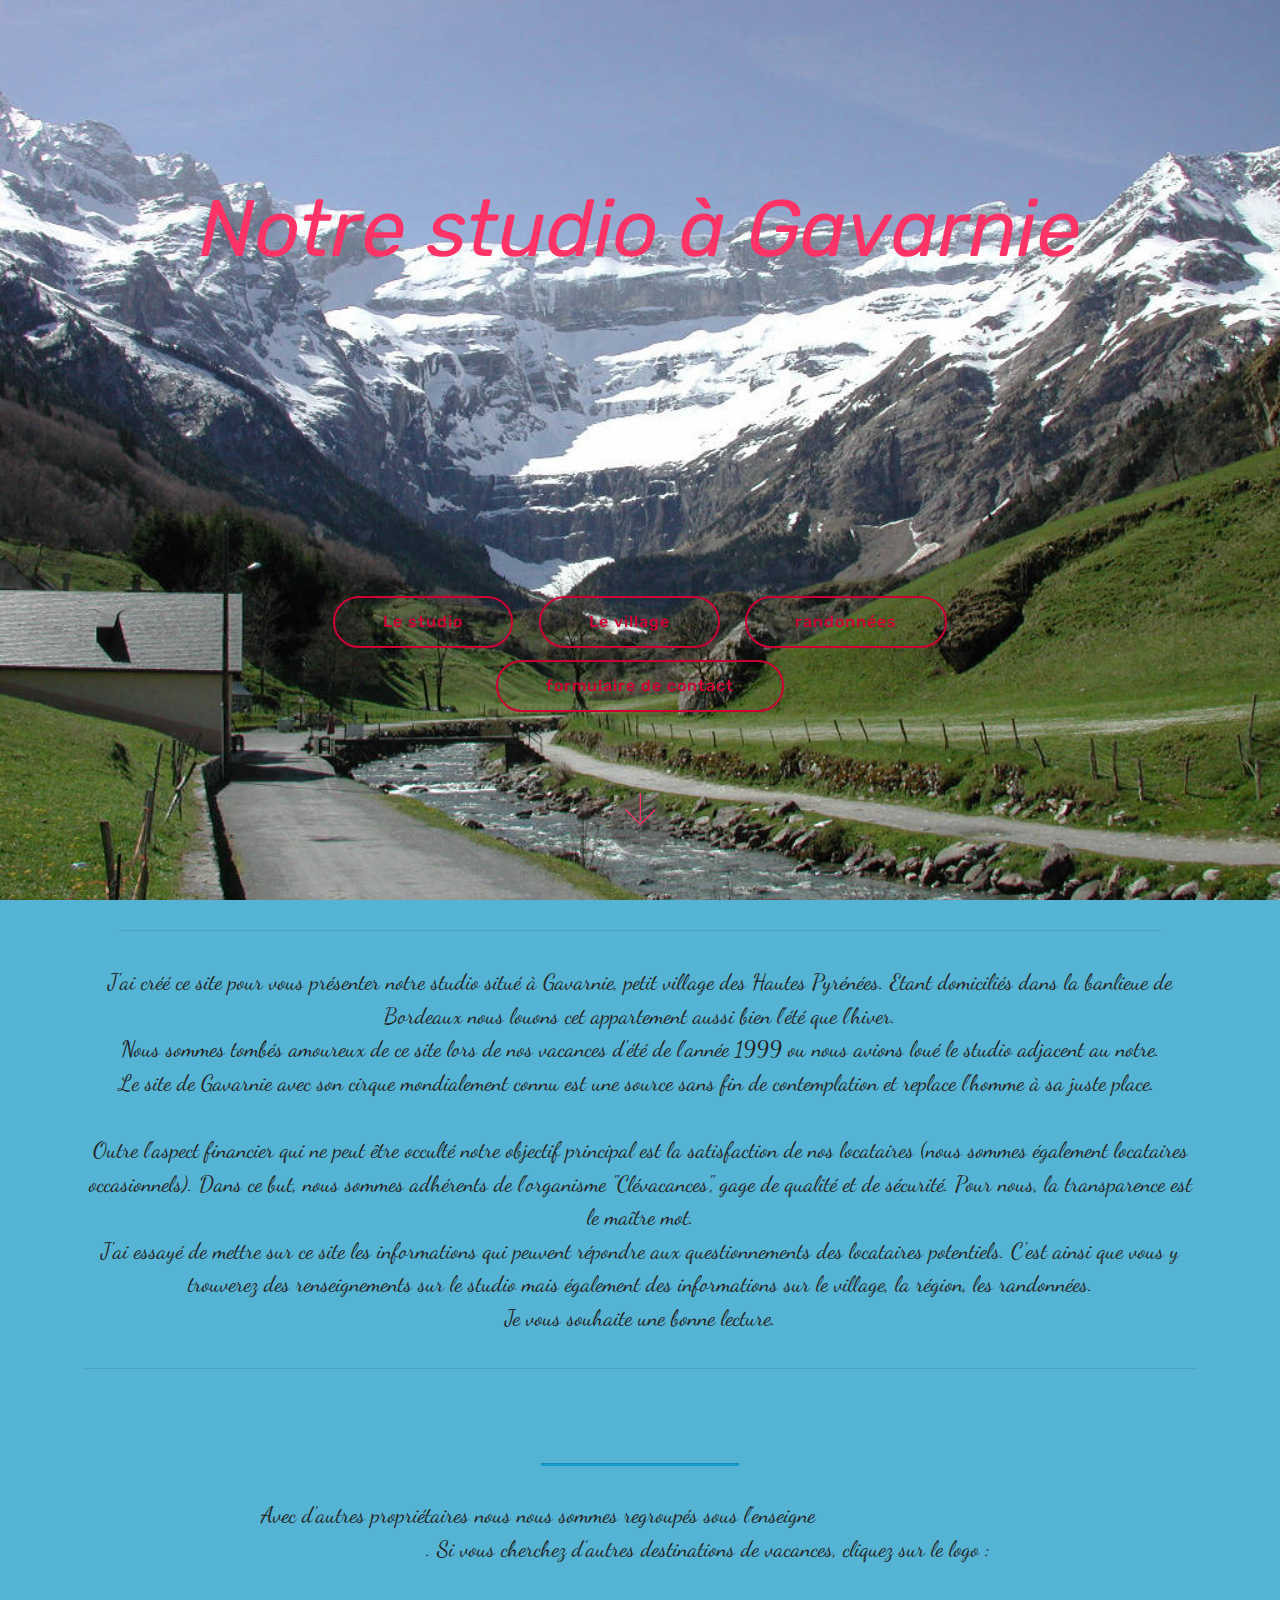
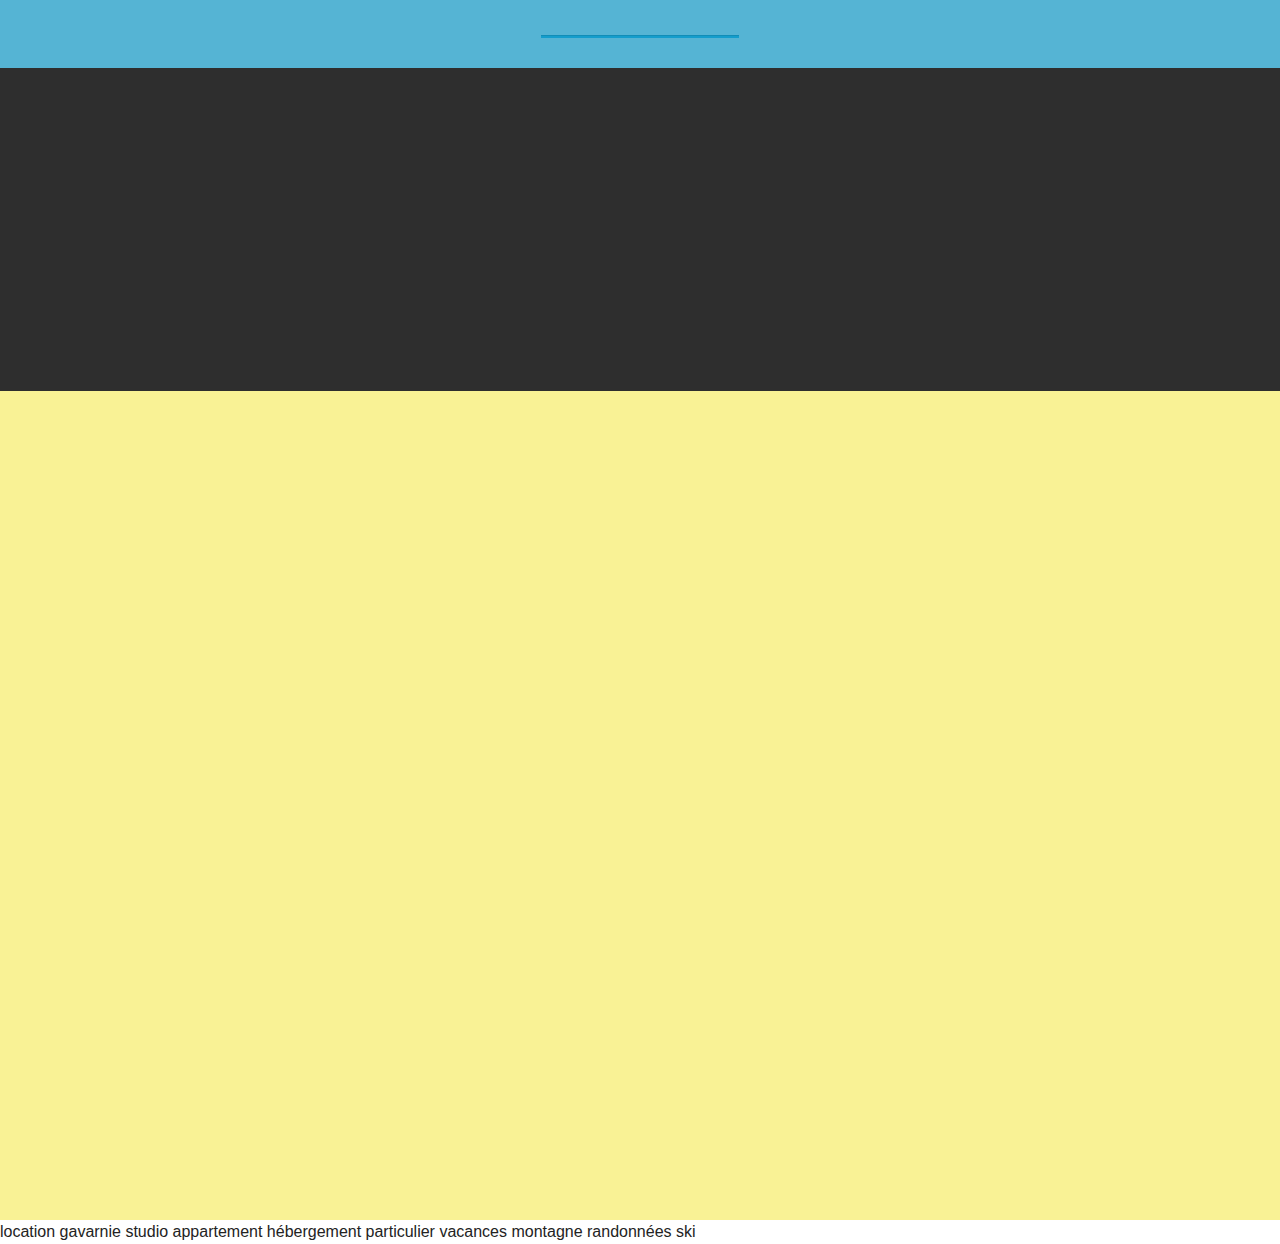
==== index.html @ d0e0c3ac "create github pages" ====
<!DOCTYPE html>
<html >
<head>
  <!-- Site made with Mobirise Website Builder v4.7.2, https://mobirise.com -->
  <meta charset="UTF-8">
  <meta http-equiv="X-UA-Compatible" content="IE=edge">
  <meta name="generator" content="Mobirise v4.7.2, mobirise.com">
  <meta name="viewport" content="width=device-width, initial-scale=1, minimum-scale=1">
  <link rel="shortcut icon" href="assets/images/logo4.png" type="image/x-icon">
  <meta name="description" content="studio en location à Gavarnie Hautes-Pyrénées, fonctionnel, pratique agréé Clévacances
Hébergement en direct avec le propriètaire; Superbe site patrimoine mondial UNESCO, randonnées, ski, vacances">
  <title>acceuil</title>
  <link rel="stylesheet" href="assets/web/assets/mobirise-icons/mobirise-icons.css">
  <link rel="stylesheet" href="assets/tether/tether.min.css">
  <link rel="stylesheet" href="assets/soundcloud-plugin/style.css">
  <link rel="stylesheet" href="assets/bootstrap/css/bootstrap.min.css">
  <link rel="stylesheet" href="assets/bootstrap/css/bootstrap-grid.min.css">
  <link rel="stylesheet" href="assets/bootstrap/css/bootstrap-reboot.min.css">
  <link rel="stylesheet" href="assets/socicon/css/styles.css">
  <link rel="stylesheet" href="assets/animatecss/animate.min.css">
  <link rel="stylesheet" href="assets/theme/css/style.css">
  <link rel="stylesheet" href="assets/mobirise/css/mbr-additional.css" type="text/css">
  
  
  
</head>
<body>

<!-- Google Analytics -->
<!-- Global site tag (gtag.js) - Google Analytics -->
<script async src="https://www.googletagmanager.com/gtag/js?id=UA-39792018-1"></script>
<script>
  window.dataLayer = window.dataLayer || [];
  function gtag(){dataLayer.push(arguments);}
  gtag('js', new Date());

  gtag('config', 'UA-39792018-1');
</script>

<!-- /Google Analytics -->


  <section class="cid-qNO7ZAfUp6 mbr-fullscreen mbr-parallax-background" id="header2-3l">

    

    

    <div class="container align-center">
        <div class="row justify-content-md-center">
            <div class="mbr-white col-md-10">
                <h1 class="mbr-section-title mbr-bold pb-3 mbr-fonts-style display-1"><span style="font-weight: normal;"><em>
                    Notre studio à Gavarnie</em></span><br><br><br><span style="font-weight: normal;"><em><br></em></span></h1>
               
                <div class="mbr-section-btn"><a class="btn btn-md btn-secondary-outline display-4" href="le studio.html" target="_blank">Le studio</a>
                    <a class="btn btn-md btn-secondary-outline display-4" href="le village.html" target="_blank">Le village</a> <a class="btn btn-md btn-secondary-outline display-4" href="rando.html" target="_blank">randonnées</a> <a class="btn btn-md btn-secondary-outline display-4" href="formulaire de contact.html" target="_blank">formulaire de contact</a></div>
            </div>
        </div>
    </div>
    <div class="mbr-arrow hidden-sm-down" aria-hidden="true">
        <a href="#next">
            <i class="mbri-down mbr-iconfont"></i>
        </a>
    </div>
</section>

<section class="engine"><a href="https://mobirise.me/l">free web templates</a></section><section class="mbr-section article content9 cid-qMSh7RDR7p" id="content9-i">
    
     

    <div class="container">
        <div class="inner-container" style="width: 100%;">
            <hr class="line" style="width: 94%;">
            <div class="section-text align-center mbr-fonts-style display-7">J'ai créé ce site pour vous présenter notre studio situé à Gavarnie, petit village des Hautes Pyrénées. Etant domiciliés dans la banlieue de Bordeaux nous louons cet appartement aussi bien l'été que l'hiver.
<div>Nous sommes tombés amoureux de ce site lors de nos vacances d'été de l'année 1999 ou nous avions loué le studio adjacent au notre.
</div><div>Le site de Gavarnie avec son cirque mondialement connu est une source sans fin de contemplation et replace l'homme à sa juste place.&nbsp;</div><br><div>Outre l'aspect financier qui ne peut être occulté notre objectif principal est la satisfaction de nos locataires (nous sommes également locataires occasionnels). Dans ce but, nous sommes adhérents de l'organisme "Clévacances", gage de qualité et de sécurité. Pour nous, la transparence est le maître mot. 
</div><div>
</div><div>J'ai essayé de mettre sur ce site les informations qui peuvent répondre aux questionnements des locataires potentiels. C'est ainsi que vous y trouverez des renseignements sur le studio mais également des informations sur le village, la région, les randonnées. 
</div><div>
</div><div>Je vous souhaite une bonne lecture.</div><br><div>
            


            <hr class="line">
        </div>
        </div>
</div></div></section>

<section class="mbr-section article content9 cid-qO346X6jQy" id="content9-44">
    
     

    <div class="container">
        <div class="inner-container" style="width: 71%;">
            <hr class="line" style="width: 25%;">
            <div class="section-text align-center mbr-fonts-style display-7">
                   Avec d’autres propriétaires nous nous sommes regroupés sous l’enseigne <a href="https://locations-vacances-particuliers.com">LVP Locations Vacances Entre Particuliers</a>. Si vous cherchez d’autres destinations de vacances, cliquez sur le logo : <a href="https://locations-vacances-particuliers.com"><img class="aligncenter wp-image-2249" src="https://locations-vacances-particuliers.com/wp-content/uploads/2016/08/logo-LVP.png" alt="logo-LVP" width="200" height="100"></a><a href="https://locations-vacances-particuliers.com/"></a>


                </div>
            <hr class="line" style="width: 25%;">
        </div>
        </div>
</section>

<section class="cid-qNR8wtckNr" id="footer1-3p">

    

    

    <div class="container">
        <div class="media-container-row content text-white">
            <div class="col-12 col-md-3">
                <div class="media-wrap">
                    
                        <img src="assets/images/logo-gavarnie-gedre-135x102.png" alt="" title="">
                    
                </div>
            </div>
            <div class="col-12 col-md-3 mbr-fonts-style display-7">
                <h5 class="pb-3"></h5>
                <p class="mbr-text"><br><br></p>
            </div>
            <div class="col-12 col-md-3 mbr-fonts-style display-7">
                <h5 class="pb-3">
                    Contacts
                </h5>
                <p class="mbr-text">
                    Email: guy.gimenez@sfr.fr &nbsp; &nbsp; &nbsp; Téléphone: <br>+33 6 86 57 93 01 &nbsp; &nbsp; &nbsp; &nbsp; &nbsp; &nbsp; &nbsp; &nbsp; &nbsp;<br></p>
            </div>
            <div class="col-12 col-md-3 mbr-fonts-style display-7">
                <h5 class="pb-3">
                    Liens</h5>
                <p class="mbr-text"><a href="mentions légales.html" target="_blank" class="text-secondary">Mentions légales</a><br><a href="https://www.clevacances.com/fr/locationvacances/midipyrenees/hautespyrenees/gavarnie-26995/studio_alcove_residence_le_mousqueton_a_gavarnie/18421" target="_blank" class="text-secondary">Annonce Clévacances</a><br><br></p>
            </div>
        </div>
        
    </div>
</section>

<section class="mbr-section form1 cid-qNvl79Hx5e" id="form1-2y">

    

    
    <div class="container">
        <div class="row justify-content-center">
            <div class="title col-12 col-lg-8">
                <h2 class="mbr-section-title align-center pb-3 mbr-fonts-style display-2">
                    Formulaire de contact</h2>
                
            </div>
        </div>
    </div>
    <div class="container">
        <div class="row justify-content-center">
            <div class="media-container-column col-lg-8" data-form-type="formoid">
                    <div data-form-alert="" hidden="">votre message est envoyé</div>
            
                    <form class="mbr-form" action="https://mobirise.com/" method="post" data-form-title="Mobirise Form"><input type="hidden" name="email" data-form-email="true" value="RlRYFaFA19nQxxpdo5IV0uyoLBHpsCDfABOycoLJC897Q/EOJ0E71ED0648SHewxFD7uAi3tdwcuzHN4kBgb5arGR3E2fTdB+pZ3EnX0FMDLCLDddWsWdUdGkq4PsdH0" data-form-field="Email">
                        <div class="row row-sm-offset">
                            <div class="col-md-4 multi-horizontal" data-for="name">
                                <div class="form-group">
                                    <label class="form-control-label mbr-fonts-style display-7" for="name-form1-2y">Vos nom et prénom</label>
                                    <input type="text" class="form-control" name="name" data-form-field="Name" required="" id="name-form1-2y">
                                </div>
                            </div>
                            <div class="col-md-4 multi-horizontal" data-for="email">
                                <div class="form-group">
                                    <label class="form-control-label mbr-fonts-style display-7" for="email-form1-2y">votre adresse Email</label>
                                    <input type="email" class="form-control" name="email" data-form-field="Email" required="" id="email-form1-2y">
                                </div>
                            </div>
                            <div class="col-md-4 multi-horizontal" data-for="phone">
                                <div class="form-group">
                                    <label class="form-control-label mbr-fonts-style display-7" for="phone-form1-2y">Votre numéro de téléphone</label>
                                    <input type="tel" class="form-control" name="phone" data-form-field="Phone" id="phone-form1-2y">
                                </div>
                            </div>
                        </div>
                        <div class="form-group" data-for="message">
                            <label class="form-control-label mbr-fonts-style display-7" for="message-form1-2y">Message</label>
                            <textarea type="text" class="form-control" name="message" rows="7" data-form-field="Message" id="message-form1-2y"></textarea>
                        </div>
            
                        <span class="input-group-btn"><button href="" type="submit" class="btn btn-primary btn-form display-4">Envoyez</button></span>
                    </form>
            </div>
        </div>
    </div>
</section>


  <script src="assets/web/assets/jquery/jquery.min.js"></script>
  <script src="assets/popper/popper.min.js"></script>
  <script src="assets/tether/tether.min.js"></script>
  <script src="assets/bootstrap/js/bootstrap.min.js"></script>
  <script src="assets/cookies-alert-plugin/cookies-alert-core.js"></script>
  <script src="assets/cookies-alert-plugin/cookies-alert-script.js"></script>
  <script src="assets/parallax/jarallax.min.js"></script>
  <script src="assets/viewportchecker/jquery.viewportchecker.js"></script>
  <script src="assets/smoothscroll/smooth-scroll.js"></script>
  <script src="assets/theme/js/script.js"></script>
  <script src="assets/formoid/formoid.min.js"></script>
  
  location gavarnie studio appartement hébergement particulier vacances montagne randonnées ski
 <div id="scrollToTop" class="scrollToTop mbr-arrow-up"><a style="text-align: center;"><i></i></a></div>
    <input name="animation" type="hidden">
  <input name="cookieData" type="hidden" data-cookie-text="We use cookies to give you the best experience. Read our <a href='privacy.html'>cookie policy</a>.">
  </body>
</html>
---- assets/web/assets/mobirise-icons/mobirise-icons.css ----
@font-face {
  font-family: 'MobiriseIcons';
  src:  url('mobirise-icons.eot?spat4u');
  src:  url('mobirise-icons.eot?spat4u#iefix') format('embedded-opentype'),
    url('mobirise-icons.ttf?spat4u') format('truetype'),
    url('mobirise-icons.woff?spat4u') format('woff'),
    url('mobirise-icons.svg?spat4u#MobiriseIcons') format('svg');
  font-weight: normal;
  font-style: normal;
}

[class^="mbri-"], [class*=" mbri-"] {
  /* use !important to prevent issues with browser extensions that change fonts */
  font-family: MobiriseIcons !important;
  speak: none;
  font-style: normal;
  font-weight: normal;
  font-variant: normal;
  text-transform: none;
  line-height: 1;

  /* Better Font Rendering =========== */
  -webkit-font-smoothing: antialiased;
  -moz-osx-font-smoothing: grayscale;
}

.mbri-add-submenu:before {
  content: "\e900";
}
.mbri-alert:before {
  content: "\e901";
}
.mbri-align-center:before {
  content: "\e902";
}
.mbri-align-justify:before {
  content: "\e903";
}
.mbri-align-left:before {
  content: "\e904";
}
.mbri-align-right:before {
  content: "\e905";
}
.mbri-android:before {
  content: "\e906";
}
.mbri-apple:before {
  content: "\e907";
}
.mbri-arrow-down:before {
  content: "\e908";
}
.mbri-arrow-next:before {
  content: "\e909";
}
.mbri-arrow-prev:before {
  content: "\e90a";
}
.mbri-arrow-up:before {
  content: "\e90b";
}
.mbri-bold:before {
  content: "\e90c";
}
.mbri-bookmark:before {
  content: "\e90d";
}
.mbri-bootstrap:before {
  content: "\e90e";
}
.mbri-briefcase:before {
  content: "\e90f";
}
.mbri-browse:before {
  content: "\e910";
}
.mbri-bulleted-list:before {
  content: "\e911";
}
.mbri-calendar:before {
  content: "\e912";
}
.mbri-camera:before {
  content: "\e913";
}
.mbri-cart-add:before {
  content: "\e914";
}
.mbri-cart-full:before {
  content: "\e915";
}
.mbri-cash:before {
  content: "\e916";
}
.mbri-change-style:before {
  content: "\e917";
}
.mbri-chat:before {
  content: "\e918";
}
.mbri-clock:before {
  content: "\e919";
}
.mbri-close:before {
  content: "\e91a";
}
.mbri-cloud:before {
  content: "\e91b";
}
.mbri-code:before {
  content: "\e91c";
}
.mbri-contact-form:before {
  content: "\e91d";
}
.mbri-credit-card:before {
  content: "\e91e";
}
.mbri-cursor-click:before {
  content: "\e91f";
}
.mbri-cust-feedback:before {
  content: "\e920";
}
.mbri-database:before {
  content: "\e921";
}
.mbri-delivery:before {
  content: "\e922";
}
.mbri-desktop:before {
  content: "\e923";
}
.mbri-devices:before {
  content: "\e924";
}
.mbri-down:before {
  content: "\e925";
}
.mbri-download:before {
  content: "\e989";
}
.mbri-drag-n-drop:before {
  content: "\e927";
}
.mbri-drag-n-drop2:before {
  content: "\e928";
}
.mbri-edit:before {
  content: "\e929";
}
.mbri-edit2:before {
  content: "\e92a";
}
.mbri-error:before {
  content: "\e92b";
}
.mbri-extension:before {
  content: "\e92c";
}
.mbri-features:before {
  content: "\e92d";
}
.mbri-file:before {
  content: "\e92e";
}
.mbri-flag:before {
  content: "\e92f";
}
.mbri-folder:before {
  content: "\e930";
}
.mbri-gift:before {
  content: "\e931";
}
.mbri-github:before {
  content: "\e932";
}
.mbri-globe:before {
  content: "\e933";
}
.mbri-globe-2:before {
  content: "\e934";
}
.mbri-growing-chart:before {
  content: "\e935";
}
.mbri-hearth:before {
  content: "\e936";
}
.mbri-help:before {
  content: "\e937";
}
.mbri-home:before {
  content: "\e938";
}
.mbri-hot-cup:before {
  content: "\e939";
}
.mbri-idea:before {
  content: "\e93a";
}
.mbri-image-gallery:before {
  content: "\e93b";
}
.mbri-image-slider:before {
  content: "\e93c";
}
.mbri-info:before {
  content: "\e93d";
}
.mbri-italic:before {
  content: "\e93e";
}
.mbri-key:before {
  content: "\e93f";
}
.mbri-laptop:before {
  content: "\e940";
}
.mbri-layers:before {
  content: "\e941";
}
.mbri-left-right:before {
  content: "\e942";
}
.mbri-left:before {
  content: "\e943";
}
.mbri-letter:before {
  content: "\e944";
}
.mbri-like:before {
  content: "\e945";
}
.mbri-link:before {
  content: "\e946";
}
.mbri-lock:before {
  content: "\e947";
}
.mbri-login:before {
  content: "\e948";
}
.mbri-logout:before {
  content: "\e949";
}
.mbri-magic-stick:before {
  content: "\e94a";
}
.mbri-map-pin:before {
  content: "\e94b";
}
.mbri-menu:before {
  content: "\e94c";
}
.mbri-mobile:before {
  content: "\e94d";
}
.mbri-mobile2:before {
  content: "\e94e";
}
.mbri-mobirise:before {
  content: "\e94f";
}
.mbri-more-horizontal:before {
  content: "\e950";
}
.mbri-more-vertical:before {
  content: "\e951";
}
.mbri-music:before {
  content: "\e952";
}
.mbri-new-file:before {
  content: "\e953";
}
.mbri-numbered-list:before {
  content: "\e954";
}
.mbri-opened-folder:before {
  content: "\e955";
}
.mbri-pages:before {
  content: "\e956";
}
.mbri-paper-plane:before {
  content: "\e957";
}
.mbri-paperclip:before {
  content: "\e958";
}
.mbri-photo:before {
  content: "\e959";
}
.mbri-photos:before {
  content: "\e95a";
}
.mbri-pin:before {
  content: "\e95b";
}
.mbri-play:before {
  content: "\e95c";
}
.mbri-plus:before {
  content: "\e95d";
}
.mbri-preview:before {
  content: "\e95e";
}
.mbri-print:before {
  content: "\e95f";
}
.mbri-protect:before {
  content: "\e960";
}
.mbri-question:before {
  content: "\e961";
}
.mbri-quote-left:before {
  content: "\e962";
}
.mbri-quote-right:before {
  content: "\e963";
}
.mbri-refresh:before {
  content: "\e964";
}
.mbri-responsive:before {
  content: "\e965";
}
.mbri-right:before {
  content: "\e966";
}
.mbri-rocket:before {
  content: "\e967";
}
.mbri-sad-face:before {
  content: "\e968";
}
.mbri-sale:before {
  content: "\e969";
}
.mbri-save:before {
  content: "\e96a";
}
.mbri-search:before {
  content: "\e96b";
}
.mbri-setting:before {
  content: "\e96c";
}
.mbri-setting2:before {
  content: "\e96d";
}
.mbri-setting3:before {
  content: "\e96e";
}
.mbri-share:before {
  content: "\e96f";
}
.mbri-shopping-bag:before {
  content: "\e970";
}
.mbri-shopping-basket:before {
  content: "\e971";
}
.mbri-shopping-cart:before {
  content: "\e972";
}
.mbri-sites:before {
  content: "\e973";
}
.mbri-smile-face:before {
  content: "\e974";
}
.mbri-speed:before {
  content: "\e975";
}
.mbri-star:before {
  content: "\e976";
}
.mbri-success:before {
  content: "\e977";
}
.mbri-sun:before {
  content: "\e978";
}
.mbri-sun2:before {
  content: "\e979";
}
.mbri-tablet:before {
  content: "\e97a";
}
.mbri-tablet-vertical:before {
  content: "\e97b";
}
.mbri-target:before {
  content: "\e97c";
}
.mbri-timer:before {
  content: "\e97d";
}
.mbri-to-ftp:before {
  content: "\e97e";
}
.mbri-to-local-drive:before {
  content: "\e97f";
}
.mbri-touch-swipe:before {
  content: "\e980";
}
.mbri-touch:before {
  content: "\e981";
}
.mbri-trash:before {
  content: "\e982";
}
.mbri-underline:before {
  content: "\e983";
}
.mbri-unlink:before {
  content: "\e984";
}
.mbri-unlock:before {
  content: "\e985";
}
.mbri-up-down:before {
  content: "\e986";
}
.mbri-up:before {
  content: "\e987";
}
.mbri-update:before {
  content: "\e988";
}
.mbri-upload:before {
 content: "\e926"; 
}
.mbri-user:before {
  content: "\e98a";
}
.mbri-user2:before {
  content: "\e98b";
}
.mbri-users:before {
  content: "\e98c";
}
.mbri-video:before {
  content: "\e98d";
}
.mbri-video-play:before {
  content: "\e98e";
}
.mbri-watch:before {
  content: "\e98f";
}
.mbri-website-theme:before {
  content: "\e990";
}
.mbri-wifi:before {
  content: "\e991";
}
.mbri-windows:before {
  content: "\e992";
}
.mbri-zoom-out:before {
  content: "\e993";
}
.mbri-redo:before {
  content: "\e994";
}
.mbri-undo:before {
  content: "\e995";
}
---- assets/soundcloud-plugin/style.css ----
.addons-container {
  position: relative;
  margin-left: auto;
  margin-right: auto;
  padding-right: 15px;
  padding-left: 15px; }
  @media (min-width: 576px) {
    .addons-container {
      padding-right: 15px;
      padding-left: 15px; } }
  @media (min-width: 768px) {
    .addons-container {
      padding-right: 15px;
      padding-left: 15px; } }
  @media (min-width: 992px) {
    .addons-container {
      padding-right: 15px;
      padding-left: 15px; } }
  @media (min-width: 1200px) {
    .addons-container {
      padding-right: 15px;
      padding-left: 15px; } }
  @media (min-width: 576px) {
    .addons-container {
      width: 540px;
      max-width: 100%; } }
  @media (min-width: 768px) {
    .addons-container {
      width: 720px;
      max-width: 100%; } }
  @media (min-width: 992px) {
    .addons-container {
      width: 960px;
      max-width: 100%; } }
  @media (min-width: 1200px) {
    .addons-container {
      width: 1140px;
      max-width: 100%; } }

.addons-container-inner{
    position: relative;
    width: 100%;
    min-height: 1px;
    padding-right: 15px;
    padding-left: 15px;
}
@media (min-width: 567px) {
    .addons-container-inner{
        -ms-flex: 0 0 66.666667%;
        flex: 0 0 66.666667%;
        max-width: 66.666667%;
    }
}
.addons-row{
    display: flex;
    justify-content:center;
}
---- assets/socicon/css/styles.css ----
@charset "UTF-8";

@font-face {
  font-family: "socicon";
  src:url("../fonts/socicon.eot");
  src:url("../fonts/socicon.eot?#iefix") format("embedded-opentype"),
    url("../fonts/socicon.woff") format("woff"),
    url("../fonts/socicon.ttf") format("truetype"),
    url("../fonts/socicon.svg#socicon") format("svg");
  font-weight: normal;
  font-style: normal;

}

[data-icon]:before {
  font-family: "socicon" !important;
  content: attr(data-icon);
  font-style: normal !important;
  font-weight: normal !important;
  font-variant: normal !important;
  text-transform: none !important;
  speak: none;
  line-height: 1;
  -webkit-font-smoothing: antialiased;
  -moz-osx-font-smoothing: grayscale;
}

[class^="socicon-"]:before,
[class*=" socicon-"]:before {
  font-family: "socicon" !important;
  font-style: normal !important;
  font-weight: normal !important;
  font-variant: normal !important;
  text-transform: none !important;
  speak: none;
  line-height: 1;
  -webkit-font-smoothing: antialiased;
  -moz-osx-font-smoothing: grayscale;
}

.socicon-modelmayhem:before {
  content: "\e000";
}
.socicon-mixcloud:before {
  content: "\e001";
}
.socicon-drupal:before {
  content: "\e002";
}
.socicon-swarm:before {
  content: "\e003";
}
.socicon-istock:before {
  content: "\e004";
}
.socicon-yammer:before {
  content: "\e005";
}
.socicon-ello:before {
  content: "\e006";
}
.socicon-stackoverflow:before {
  content: "\e007";
}
.socicon-persona:before {
  content: "\e008";
}
.socicon-triplej:before {
  content: "\e009";
}
.socicon-houzz:before {
  content: "\e00a";
}
.socicon-rss:before {
  content: "\e00b";
}
.socicon-paypal:before {
  content: "\e00c";
}
.socicon-odnoklassniki:before {
  content: "\e00d";
}
.socicon-airbnb:before {
  content: "\e00e";
}
.socicon-periscope:before {
  content: "\e00f";
}
.socicon-outlook:before {
  content: "\e010";
}
.socicon-coderwall:before {
  content: "\e011";
}
.socicon-tripadvisor:before {
  content: "\e012";
}
.socicon-appnet:before {
  content: "\e013";
}
.socicon-goodreads:before {
  content: "\e014";
}
.socicon-tripit:before {
  content: "\e015";
}
.socicon-lanyrd:before {
  content: "\e016";
}
.socicon-slideshare:before {
  content: "\e017";
}
.socicon-buffer:before {
  content: "\e018";
}
.socicon-disqus:before {
  content: "\e019";
}
.socicon-vkontakte:before {
  content: "\e01a";
}
.socicon-whatsapp:before {
  content: "\e01b";
}
.socicon-patreon:before {
  content: "\e01c";
}
.socicon-storehouse:before {
  content: "\e01d";
}
.socicon-pocket:before {
  content: "\e01e";
}
.socicon-mail:before {
  content: "\e01f";
}
.socicon-blogger:before {
  content: "\e020";
}
.socicon-technorati:before {
  content: "\e021";
}
.socicon-reddit:before {
  content: "\e022";
}
.socicon-dribbble:before {
  content: "\e023";
}
.socicon-stumbleupon:before {
  content: "\e024";
}
.socicon-digg:before {
  content: "\e025";
}
.socicon-envato:before {
  content: "\e026";
}
.socicon-behance:before {
  content: "\e027";
}
.socicon-delicious:before {
  content: "\e028";
}
.socicon-deviantart:before {
  content: "\e029";
}
.socicon-forrst:before {
  content: "\e02a";
}
.socicon-play:before {
  content: "\e02b";
}
.socicon-zerply:before {
  content: "\e02c";
}
.socicon-wikipedia:before {
  content: "\e02d";
}
.socicon-apple:before {
  content: "\e02e";
}
.socicon-flattr:before {
  content: "\e02f";
}
.socicon-github:before {
  content: "\e030";
}
.socicon-renren:before {
  content: "\e031";
}
.socicon-friendfeed:before {
  content: "\e032";
}
.socicon-newsvine:before {
  content: "\e033";
}
.socicon-identica:before {
  content: "\e034";
}
.socicon-bebo:before {
  content: "\e035";
}
.socicon-zynga:before {
  content: "\e036";
}
.socicon-steam:before {
  content: "\e037";
}
.socicon-xbox:before {
  content: "\e038";
}
.socicon-windows:before {
  content: "\e039";
}
.socicon-qq:before {
  content: "\e03a";
}
.socicon-douban:before {
  content: "\e03b";
}
.socicon-meetup:before {
  content: "\e03c";
}
.socicon-playstation:before {
  content: "\e03d";
}
.socicon-android:before {
  content: "\e03e";
}
.socicon-snapchat:before {
  content: "\e03f";
}
.socicon-twitter:before {
  content: "\e040";
}
.socicon-facebook:before {
  content: "\e041";
}
.socicon-googleplus:before {
  content: "\e042";
}
.socicon-pinterest:before {
  content: "\e043";
}
.socicon-foursquare:before {
  content: "\e044";
}
.socicon-yahoo:before {
  content: "\e045";
}
.socicon-skype:before {
  content: "\e046";
}
.socicon-yelp:before {
  content: "\e047";
}
.socicon-feedburner:before {
  content: "\e048";
}
.socicon-linkedin:before {
  content: "\e049";
}
.socicon-viadeo:before {
  content: "\e04a";
}
.socicon-xing:before {
  content: "\e04b";
}
.socicon-myspace:before {
  content: "\e04c";
}
.socicon-soundcloud:before {
  content: "\e04d";
}
.socicon-spotify:before {
  content: "\e04e";
}
.socicon-grooveshark:before {
  content: "\e04f";
}
.socicon-lastfm:before {
  content: "\e050";
}
.socicon-youtube:before {
  content: "\e051";
}
.socicon-vimeo:before {
  content: "\e052";
}
.socicon-dailymotion:before {
  content: "\e053";
}
.socicon-vine:before {
  content: "\e054";
}
.socicon-flickr:before {
  content: "\e055";
}
.socicon-500px:before {
  content: "\e056";
}
.socicon-wordpress:before {
  content: "\e058";
}
.socicon-tumblr:before {
  content: "\e059";
}
.socicon-twitch:before {
  content: "\e05a";
}
.socicon-8tracks:before {
  content: "\e05b";
}
.socicon-amazon:before {
  content: "\e05c";
}
.socicon-icq:before {
  content: "\e05d";
}
.socicon-smugmug:before {
  content: "\e05e";
}
.socicon-ravelry:before {
  content: "\e05f";
}
.socicon-weibo:before {
  content: "\e060";
}
.socicon-baidu:before {
  content: "\e061";
}
.socicon-angellist:before {
  content: "\e062";
}
.socicon-ebay:before {
  content: "\e063";
}
.socicon-imdb:before {
  content: "\e064";
}
.socicon-stayfriends:before {
  content: "\e065";
}
.socicon-residentadvisor:before {
  content: "\e066";
}
.socicon-google:before {
  content: "\e067";
}
.socicon-yandex:before {
  content: "\e068";
}
.socicon-sharethis:before {
  content: "\e069";
}
.socicon-bandcamp:before {
  content: "\e06a";
}
.socicon-itunes:before {
  content: "\e06b";
}
.socicon-deezer:before {
  content: "\e06c";
}
.socicon-telegram:before {
  content: "\e06e";
}
.socicon-openid:before {
  content: "\e06f";
}
.socicon-amplement:before {
  content: "\e070";
}
.socicon-viber:before {
  content: "\e071";
}
.socicon-zomato:before {
  content: "\e072";
}
.socicon-draugiem:before {
  content: "\e074";
}
.socicon-endomodo:before {
  content: "\e075";
}
.socicon-filmweb:before {
  content: "\e076";
}
.socicon-stackexchange:before {
  content: "\e077";
}
.socicon-wykop:before {
  content: "\e078";
}
.socicon-teamspeak:before {
  content: "\e079";
}
.socicon-teamviewer:before {
  content: "\e07a";
}
.socicon-ventrilo:before {
  content: "\e07b";
}
.socicon-younow:before {
  content: "\e07c";
}
.socicon-raidcall:before {
  content: "\e07d";
}
.socicon-mumble:before {
  content: "\e07e";
}
.socicon-medium:before {
  content: "\e06d";
}
.socicon-bebee:before {
  content: "\e07f";
}
.socicon-hitbox:before {
  content: "\e080";
}
.socicon-reverbnation:before {
  content: "\e081";
}
.socicon-formulr:before {
  content: "\e082";
}
.socicon-instagram:before {
  content: "\e057";
}
.socicon-battlenet:before {
  content: "\e083";
}
.socicon-chrome:before {
  content: "\e084";
}
.socicon-discord:before {
  content: "\e086";
}
.socicon-issuu:before {
  content: "\e087";
}
.socicon-macos:before {
  content: "\e088";
}
.socicon-firefox:before {
  content: "\e089";
}
.socicon-opera:before {
  content: "\e08d";
}
.socicon-keybase:before {
  content: "\e090";
}
.socicon-alliance:before {
  content: "\e091";
}
.socicon-livejournal:before {
  content: "\e092";
}
.socicon-googlephotos:before {
  content: "\e093";
}
.socicon-horde:before {
  content: "\e094";
}
.socicon-etsy:before {
  content: "\e095";
}
.socicon-zapier:before {
  content: "\e096";
}
.socicon-google-scholar:before {
  content: "\e097";
}
.socicon-researchgate:before {
  content: "\e098";
}
.socicon-wechat:before {
  content: "\e099";
}
.socicon-strava:before {
  content: "\e09a";
}
.socicon-line:before {
  content: "\e09b";
}
.socicon-lyft:before {
  content: "\e09c";
}
.socicon-uber:before {
  content: "\e09d";
}
.socicon-songkick:before {
  content: "\e09e";
}
.socicon-viewbug:before {
  content: "\e09f";
}
.socicon-googlegroups:before {
  content: "\e0a0";
}
.socicon-quora:before {
  content: "\e073";
}
.socicon-diablo:before {
  content: "\e085";
}
.socicon-blizzard:before {
  content: "\e0a1";
}
.socicon-hearthstone:before {
  content: "\e08b";
}
.socicon-heroes:before {
  content: "\e08a";
}
.socicon-overwatch:before {
  content: "\e08c";
}
.socicon-warcraft:before {
  content: "\e08e";
}
.socicon-starcraft:before {
  content: "\e08f";
}
.socicon-beam:before {
  content: "\e0a2";
}
.socicon-curse:before {
  content: "\e0a3";
}
.socicon-player:before {
  content: "\e0a4";
}
.socicon-streamjar:before {
  content: "\e0a5";
}
.socicon-nintendo:before {
  content: "\e0a6";
}
.socicon-hellocoton:before {
  content: "\e0a7";
}
---- assets/theme/css/style.css ----
/*!
 * Mobirise v4 theme (https://mobirise.com/)
 * Copyright 2017 Mobirise
 */
section {
  background-color: #eeeeee; }

section,
.container,
.container-fluid {
  position: relative;
  word-wrap: break-word; }

a.mbr-iconfont:hover {
  text-decoration: none; }

.article .lead p, .article .lead ul, .article .lead ol, .article .lead pre, .article .lead blockquote {
  margin-bottom: 0; }

a {
  font-style: normal;
  font-weight: 400;
  cursor: pointer; }
  a, a:hover {
    text-decoration: none; }

figure {
  margin-bottom: 0; }

body {
  color: #232323; }

h1, h2, h3, h4, h5, h6,
.h1, .h2, .h3, .h4, .h5, .h6,
.display-1, .display-2, .display-3, .display-4 {
  line-height: 1;
  word-break: break-word;
  word-wrap: break-word; }

b, strong {
  font-weight: bold; }

blockquote {
  padding: 10px 0 10px 20px;
  position: relative;
  border-left: 2px solid;
  border-color: #ff3366; }

input:-webkit-autofill, input:-webkit-autofill:hover, input:-webkit-autofill:focus, input:-webkit-autofill:active {
  transition-delay: 9999s;
  transition-property: background-color, color; }

textarea[type="hidden"] {
  display: none; }

body {
  position: relative; }

section {
  background-position: 50% 50%;
  background-repeat: no-repeat;
  background-size: cover; }
  section .mbr-background-video,
  section .mbr-background-video-preview {
    position: absolute;
    bottom: 0;
    left: 0;
    right: 0;
    top: 0; }

.hidden {
  visibility: hidden; }

.mbr-z-index20 {
  z-index: 20; }

/*! Base colors */
.mbr-white {
  color: #ffffff; }

.mbr-black {
  color: #000000; }

.mbr-bg-white {
  background-color: #ffffff; }

.mbr-bg-black {
  background-color: #000000; }

/*! Text-aligns */
.align-left {
  text-align: left; }

.align-center {
  text-align: center; }

.align-right {
  text-align: right; }

@media (max-width: 767px) {
  .align-left, .align-center, .align-right, .mbr-section-btn, .mbr-section-title {
    text-align: center; } }
/*! Font-weight  */
.mbr-light {
  font-weight: 300; }

.mbr-regular {
  font-weight: 400; }

.mbr-semibold {
  font-weight: 500; }

.mbr-bold {
  font-weight: 700; }

/*! Media  */
.media-size-item {
  -webkit-flex: 1 1 auto;
  -moz-flex: 1 1 auto;
  -ms-flex: 1 1 auto;
  -o-flex: 1 1 auto;
  flex: 1 1 auto; }

.media-content {
  -webkit-flex-basis: 100%;
  flex-basis: 100%; }

.media-container-row {
  display: -ms-flexbox;
  display: -webkit-flex;
  display: flex;
  -webkit-flex-direction: row;
  -ms-flex-direction: row;
  flex-direction: row;
  -webkit-flex-wrap: wrap;
  -ms-flex-wrap: wrap;
  flex-wrap: wrap;
  -webkit-justify-content: center;
  -ms-flex-pack: center;
  justify-content: center;
  -webkit-align-content: center;
  -ms-flex-line-pack: center;
  align-content: center;
  -webkit-align-items: start;
  -ms-flex-align: start;
  align-items: start; }
  .media-container-row .media-size-item {
    width: 400px; }

.media-container-column {
  display: -ms-flexbox;
  display: -webkit-flex;
  display: flex;
  -webkit-flex-direction: column;
  -ms-flex-direction: column;
  flex-direction: column;
  -webkit-flex-wrap: wrap;
  -ms-flex-wrap: wrap;
  flex-wrap: wrap;
  -webkit-justify-content: center;
  -ms-flex-pack: center;
  justify-content: center;
  -webkit-align-content: center;
  -ms-flex-line-pack: center;
  align-content: center;
  -webkit-align-items: stretch;
  -ms-flex-align: stretch;
  align-items: stretch; }
  .media-container-column > * {
    width: 100%; }

@media (min-width: 992px) {
  .media-container-row {
    -webkit-flex-wrap: nowrap;
    -ms-flex-wrap: nowrap;
    flex-wrap: nowrap; } }
figure {
  overflow: hidden; }

figure[mbr-media-size] {
  transition: width 0.1s; }

.mbr-figure img, .mbr-figure iframe {
  display: block;
  width: 100%; }

.card {
  background-color: transparent;
  border: none; }

.card-img {
  text-align: center;
  flex-shrink: 0; }

.media {
  max-width: 100%;
  margin: 0 auto; }

.mbr-figure {
  -ms-flex-item-align: center;
  -ms-grid-row-align: center;
  -webkit-align-self: center;
  align-self: center; }

.media-container > div {
  max-width: 100%; }

.mbr-figure img, .card-img img {
  width: 100%; }

@media (max-width: 991px) {
  .media-size-item {
    width: auto !important; }

  .media {
    width: auto; }

  .mbr-figure {
    width: 100% !important; } }
/*! Buttons */
.mbr-section-btn {
  margin-left: -.25rem;
  margin-right: -.25rem;
  font-size: 0; }

nav .mbr-section-btn {
  margin-left: 0rem;
  margin-right: 0rem; }

/*! Btn icon margin */
.btn .mbr-iconfont, .btn.btn-sm .mbr-iconfont {
  cursor: pointer;
  margin-right: 0.5rem; }

.btn.btn-md .mbr-iconfont, .btn.btn-md .mbr-iconfont {
  margin-right: 0.8rem; }

.mbr-regular {
  font-weight: 400; }

.mbr-semibold {
  font-weight: 500; }

.mbr-bold {
  font-weight: 700; }

[type="submit"] {
  -webkit-appearance: none; }

/*! Full-screen */
.mbr-fullscreen .mbr-overlay {
  min-height: 100vh; }

.mbr-fullscreen {
  display: flex;
  display: -webkit-flex;
  display: -moz-flex;
  display: -ms-flex;
  display: -o-flex;
  align-items: center;
  -webkit-align-items: center;
  min-height: 100vh;
  padding-top: 3rem;
  padding-bottom: 3rem; }

/*! Map */
.map {
  height: 25rem;
  position: relative; }
  .map iframe {
    width: 100%;
    height: 100%; }

/* Form */
.form-asterisk {
  font-family: initial;
  position: absolute;
  top: -2px;
  font-weight: normal; }

/*! Scroll to top arrow */
.mbr-arrow-up {
  bottom: 25px;
  right: 90px;
  position: fixed;
  text-align: right;
  z-index: 5000;
  color: #ffffff;
  font-size: 32px;
  transform: rotate(180deg);
  -webkit-transform: rotate(180deg); }

.mbr-arrow-up a {
  background: rgba(0, 0, 0, 0.2);
  border-radius: 3px;
  color: #fff;
  display: inline-block;
  height: 60px;
  width: 60px;
  outline-style: none !important;
  position: relative;
  text-decoration: none;
  transition: all .3s ease-in-out;
  cursor: pointer;
  text-align: center; }
  .mbr-arrow-up a:hover {
    background-color: rgba(0, 0, 0, 0.4); }
  .mbr-arrow-up a i {
    line-height: 60px; }

.mbr-arrow-up-icon {
  display: block;
  color: #fff; }

.mbr-arrow-up-icon::before {
  content: "\203a";
  display: inline-block;
  font-family: serif;
  font-size: 32px;
  line-height: 1;
  font-style: normal;
  position: relative;
  top: 6px;
  left: -4px;
  -webkit-transform: rotate(-90deg);
  transform: rotate(-90deg); }

/*! Arrow Down */
.mbr-arrow {
  position: absolute;
  bottom: 45px;
  left: 50%;
  width: 60px;
  height: 60px;
  cursor: pointer;
  background-color: rgba(80, 80, 80, 0.5);
  border-radius: 50%;
  -webkit-transform: translateX(-50%);
  transform: translateX(-50%); }
  .mbr-arrow > a {
    display: inline-block;
    text-decoration: none;
    outline-style: none;
    -webkit-animation: arrowdown 1.7s ease-in-out infinite;
    animation: arrowdown 1.7s ease-in-out infinite; }
    .mbr-arrow > a > i {
      position: absolute;
      top: -2px;
      left: 15px;
      font-size: 2rem; }

@keyframes arrowdown {
  0% {
    transform: translateY(0px);
    -webkit-transform: translateY(0px); }
  50% {
    transform: translateY(-5px);
    -webkit-transform: translateY(-5px); }
  100% {
    transform: translateY(0px);
    -webkit-transform: translateY(0px); } }
@-webkit-keyframes arrowdown {
  0% {
    transform: translateY(0px);
    -webkit-transform: translateY(0px); }
  50% {
    transform: translateY(-5px);
    -webkit-transform: translateY(-5px); }
  100% {
    transform: translateY(0px);
    -webkit-transform: translateY(0px); } }
@media (max-width: 500px) {
  .mbr-arrow-up {
    left: 50%;
    right: auto;
    transform: translateX(-50%) rotate(180deg);
    -webkit-transform: translateX(-50%) rotate(180deg); } }
/*Gradients animation*/
@keyframes gradient-animation {
  from {
    background-position: 0% 100%;
    animation-timing-function: ease-in-out; }
  to {
    background-position: 100% 0%;
    animation-timing-function: ease-in-out; } }
@-webkit-keyframes gradient-animation {
  from {
    background-position: 0% 100%;
    animation-timing-function: ease-in-out; }
  to {
    background-position: 100% 0%;
    animation-timing-function: ease-in-out; } }
.bg-gradient {
  background-size: 200% 200%;
  animation: gradient-animation 5s infinite alternate;
  -webkit-animation: gradient-animation 5s infinite alternate; }

.menu .navbar-brand {
  display: -webkit-flex; }
  .menu .navbar-brand span {
    display: flex;
    display: -webkit-flex; }
  .menu .navbar-brand .navbar-caption-wrap {
    display: -webkit-flex; }
  .menu .navbar-brand .navbar-logo img {
    display: -webkit-flex; }
@media (min-width: 768px) and (max-width: 991px) {
  .menu .navbar-toggleable-sm .navbar-nav {
    display: -webkit-box;
    display: -webkit-flex;
    display: -ms-flexbox; } }
@media (min-width: 992px) {
  .menu .navbar-nav.nav-dropdown {
    display: -webkit-flex; }
  .menu .navbar-toggleable-sm .navbar-collapse {
    display: -webkit-flex !important; } }

/*# sourceMappingURL=style.css.map */
.engine {
	position: absolute;
	text-indent: -2400px;
	text-align: center;
	padding: 0;
	top: 0;
	left: -2400px;
}
---- assets/mobirise/css/mbr-additional.css ----
@import url(https://fonts.googleapis.com/css?family=Rubik:300,300i,400,400i,500,500i,700,700i,900,900i);
@import url(https://fonts.googleapis.com/css?family=Courgette:400);
@import url(https://fonts.googleapis.com/css?family=Dancing+Script:400,700);





body {
  font-style: normal;
  line-height: 1.5;
}
.mbr-section-title {
  font-style: normal;
  line-height: 1.2;
}
.mbr-section-subtitle {
  line-height: 1.3;
}
.mbr-text {
  font-style: normal;
  line-height: 1.6;
}
.display-1 {
  font-family: 'Rubik', sans-serif;
  font-size: 5rem;
}
.display-1 > .mbr-iconfont {
  font-size: 8rem;
}
.display-2 {
  font-family: 'Rubik', sans-serif;
  font-size: 3rem;
}
.display-2 > .mbr-iconfont {
  font-size: 4.8rem;
}
.display-4 {
  font-family: 'Rubik', sans-serif;
  font-size: 1rem;
}
.display-4 > .mbr-iconfont {
  font-size: 1.6rem;
}
.display-5 {
  font-family: 'Courgette', handwriting;
  font-size: 1.8rem;
}
.display-5 > .mbr-iconfont {
  font-size: 2.88rem;
}
.display-7 {
  font-family: 'Dancing Script', handwriting;
  font-size: 1.4rem;
}
.display-7 > .mbr-iconfont {
  font-size: 2.24rem;
}
/* ---- Fluid typography for mobile devices ---- */
/* 1.4 - font scale ratio ( bootstrap == 1.42857 ) */
/* 100vw - current viewport width */
/* (48 - 20)  48 == 48rem == 768px, 20 == 20rem == 320px(minimal supported viewport) */
/* 0.65 - min scale variable, may vary */
@media (max-width: 768px) {
  .display-1 {
    font-size: 4rem;
    font-size: calc( 2.4rem + (5 - 2.4) * ((100vw - 20rem) / (48 - 20)));
    line-height: calc( 1.4 * (2.4rem + (5 - 2.4) * ((100vw - 20rem) / (48 - 20))));
  }
  .display-2 {
    font-size: 2.4rem;
    font-size: calc( 1.7rem + (3 - 1.7) * ((100vw - 20rem) / (48 - 20)));
    line-height: calc( 1.4 * (1.7rem + (3 - 1.7) * ((100vw - 20rem) / (48 - 20))));
  }
  .display-4 {
    font-size: 0.8rem;
    font-size: calc( 1rem + (1 - 1) * ((100vw - 20rem) / (48 - 20)));
    line-height: calc( 1.4 * (1rem + (1 - 1) * ((100vw - 20rem) / (48 - 20))));
  }
  .display-5 {
    font-size: 1.44rem;
    font-size: calc( 1.28rem + (1.8 - 1.28) * ((100vw - 20rem) / (48 - 20)));
    line-height: calc( 1.4 * (1.28rem + (1.8 - 1.28) * ((100vw - 20rem) / (48 - 20))));
  }
}
/* Buttons */
.btn {
  font-weight: 500;
  border-width: 2px;
  font-style: normal;
  letter-spacing: 1px;
  margin: .4rem .8rem;
  white-space: normal;
  -webkit-transition: all 0.3s ease-in-out;
  -moz-transition: all 0.3s ease-in-out;
  transition: all 0.3s ease-in-out;
  padding: 1rem 3rem;
  border-radius: 3px;
  display: inline-flex;
  align-items: center;
  justify-content: center;
  word-break: break-word;
}
.btn-sm {
  font-weight: 500;
  letter-spacing: 1px;
  -webkit-transition: all 0.3s ease-in-out;
  -moz-transition: all 0.3s ease-in-out;
  transition: all 0.3s ease-in-out;
  padding: 0.6rem 1.5rem;
  border-radius: 3px;
}
.btn-md {
  font-weight: 500;
  letter-spacing: 1px;
  margin: .4rem .8rem !important;
  -webkit-transition: all 0.3s ease-in-out;
  -moz-transition: all 0.3s ease-in-out;
  transition: all 0.3s ease-in-out;
  padding: 1rem 3rem;
  border-radius: 3px;
}
.btn-lg {
  font-weight: 500;
  letter-spacing: 1px;
  margin: .4rem .8rem !important;
  -webkit-transition: all 0.3s ease-in-out;
  -moz-transition: all 0.3s ease-in-out;
  transition: all 0.3s ease-in-out;
  padding: 1.2rem 3.2rem;
  border-radius: 3px;
}
.bg-primary {
  background-color: #074f68 !important;
}
.bg-success {
  background-color: #f7ed4a !important;
}
.bg-info {
  background-color: #82786e !important;
}
.bg-warning {
  background-color: #879a9f !important;
}
.bg-danger {
  background-color: #b1a374 !important;
}
.btn-primary,
.btn-primary:active {
  background-color: #074f68 !important;
  border-color: #074f68 !important;
  color: #ffffff !important;
}
.btn-primary:hover,
.btn-primary:focus,
.btn-primary.focus,
.btn-primary.active {
  color: #ffffff !important;
  background-color: #021920 !important;
  border-color: #021920 !important;
}
.btn-primary.disabled,
.btn-primary:disabled {
  color: #ffffff !important;
  background-color: #021920 !important;
  border-color: #021920 !important;
}
.btn-secondary,
.btn-secondary:active {
  background-color: #ff3366 !important;
  border-color: #ff3366 !important;
  color: #ffffff !important;
}
.btn-secondary:hover,
.btn-secondary:focus,
.btn-secondary.focus,
.btn-secondary.active {
  color: #ffffff !important;
  background-color: #e50039 !important;
  border-color: #e50039 !important;
}
.btn-secondary.disabled,
.btn-secondary:disabled {
  color: #ffffff !important;
  background-color: #e50039 !important;
  border-color: #e50039 !important;
}
.btn-info,
.btn-info:active {
  background-color: #82786e !important;
  border-color: #82786e !important;
  color: #ffffff !important;
}
.btn-info:hover,
.btn-info:focus,
.btn-info.focus,
.btn-info.active {
  color: #ffffff !important;
  background-color: #59524b !important;
  border-color: #59524b !important;
}
.btn-info.disabled,
.btn-info:disabled {
  color: #ffffff !important;
  background-color: #59524b !important;
  border-color: #59524b !important;
}
.btn-success,
.btn-success:active {
  background-color: #f7ed4a !important;
  border-color: #f7ed4a !important;
  color: #3f3c03 !important;
}
.btn-success:hover,
.btn-success:focus,
.btn-success.focus,
.btn-success.active {
  color: #3f3c03 !important;
  background-color: #eadd0a !important;
  border-color: #eadd0a !important;
}
.btn-success.disabled,
.btn-success:disabled {
  color: #3f3c03 !important;
  background-color: #eadd0a !important;
  border-color: #eadd0a !important;
}
.btn-warning,
.btn-warning:active {
  background-color: #879a9f !important;
  border-color: #879a9f !important;
  color: #ffffff !important;
}
.btn-warning:hover,
.btn-warning:focus,
.btn-warning.focus,
.btn-warning.active {
  color: #ffffff !important;
  background-color: #617479 !important;
  border-color: #617479 !important;
}
.btn-warning.disabled,
.btn-warning:disabled {
  color: #ffffff !important;
  background-color: #617479 !important;
  border-color: #617479 !important;
}
.btn-danger,
.btn-danger:active {
  background-color: #b1a374 !important;
  border-color: #b1a374 !important;
  color: #ffffff !important;
}
.btn-danger:hover,
.btn-danger:focus,
.btn-danger.focus,
.btn-danger.active {
  color: #ffffff !important;
  background-color: #8b7d4e !important;
  border-color: #8b7d4e !important;
}
.btn-danger.disabled,
.btn-danger:disabled {
  color: #ffffff !important;
  background-color: #8b7d4e !important;
  border-color: #8b7d4e !important;
}
.btn-white {
  color: #333333 !important;
}
.btn-white,
.btn-white:active {
  background-color: #ffffff !important;
  border-color: #ffffff !important;
  color: #808080 !important;
}
.btn-white:hover,
.btn-white:focus,
.btn-white.focus,
.btn-white.active {
  color: #808080 !important;
  background-color: #d9d9d9 !important;
  border-color: #d9d9d9 !important;
}
.btn-white.disabled,
.btn-white:disabled {
  color: #808080 !important;
  background-color: #d9d9d9 !important;
  border-color: #d9d9d9 !important;
}
.btn-black,
.btn-black:active {
  background-color: #333333 !important;
  border-color: #333333 !important;
  color: #ffffff !important;
}
.btn-black:hover,
.btn-black:focus,
.btn-black.focus,
.btn-black.active {
  color: #ffffff !important;
  background-color: #0d0d0d !important;
  border-color: #0d0d0d !important;
}
.btn-black.disabled,
.btn-black:disabled {
  color: #ffffff !important;
  background-color: #0d0d0d !important;
  border-color: #0d0d0d !important;
}
.btn-primary-outline,
.btn-primary-outline:active {
  background: none;
  border-color: #010608;
  color: #010608;
}
.btn-primary-outline:hover,
.btn-primary-outline:focus,
.btn-primary-outline.focus,
.btn-primary-outline.active {
  color: #ffffff;
  background-color: #074f68;
  border-color: #074f68;
}
.btn-primary-outline.disabled,
.btn-primary-outline:disabled {
  color: #ffffff !important;
  background-color: #074f68 !important;
  border-color: #074f68 !important;
}
.btn-secondary-outline,
.btn-secondary-outline:active {
  background: none;
  border-color: #cc0033;
  color: #cc0033;
}
.btn-secondary-outline:hover,
.btn-secondary-outline:focus,
.btn-secondary-outline.focus,
.btn-secondary-outline.active {
  color: #ffffff;
  background-color: #ff3366;
  border-color: #ff3366;
}
.btn-secondary-outline.disabled,
.btn-secondary-outline:disabled {
  color: #ffffff !important;
  background-color: #ff3366 !important;
  border-color: #ff3366 !important;
}
.btn-info-outline,
.btn-info-outline:active {
  background: none;
  border-color: #4b453f;
  color: #4b453f;
}
.btn-info-outline:hover,
.btn-info-outline:focus,
.btn-info-outline.focus,
.btn-info-outline.active {
  color: #ffffff;
  background-color: #82786e;
  border-color: #82786e;
}
.btn-info-outline.disabled,
.btn-info-outline:disabled {
  color: #ffffff !important;
  background-color: #82786e !important;
  border-color: #82786e !important;
}
.btn-success-outline,
.btn-success-outline:active {
  background: none;
  border-color: #d2c609;
  color: #d2c609;
}
.btn-success-outline:hover,
.btn-success-outline:focus,
.btn-success-outline.focus,
.btn-success-outline.active {
  color: #3f3c03;
  background-color: #f7ed4a;
  border-color: #f7ed4a;
}
.btn-success-outline.disabled,
.btn-success-outline:disabled {
  color: #3f3c03 !important;
  background-color: #f7ed4a !important;
  border-color: #f7ed4a !important;
}
.btn-warning-outline,
.btn-warning-outline:active {
  background: none;
  border-color: #55666b;
  color: #55666b;
}
.btn-warning-outline:hover,
.btn-warning-outline:focus,
.btn-warning-outline.focus,
.btn-warning-outline.active {
  color: #ffffff;
  background-color: #879a9f;
  border-color: #879a9f;
}
.btn-warning-outline.disabled,
.btn-warning-outline:disabled {
  color: #ffffff !important;
  background-color: #879a9f !important;
  border-color: #879a9f !important;
}
.btn-danger-outline,
.btn-danger-outline:active {
  background: none;
  border-color: #7a6e45;
  color: #7a6e45;
}
.btn-danger-outline:hover,
.btn-danger-outline:focus,
.btn-danger-outline.focus,
.btn-danger-outline.active {
  color: #ffffff;
  background-color: #b1a374;
  border-color: #b1a374;
}
.btn-danger-outline.disabled,
.btn-danger-outline:disabled {
  color: #ffffff !important;
  background-color: #b1a374 !important;
  border-color: #b1a374 !important;
}
.btn-black-outline,
.btn-black-outline:active {
  background: none;
  border-color: #000000;
  color: #000000;
}
.btn-black-outline:hover,
.btn-black-outline:focus,
.btn-black-outline.focus,
.btn-black-outline.active {
  color: #ffffff;
  background-color: #333333;
  border-color: #333333;
}
.btn-black-outline.disabled,
.btn-black-outline:disabled {
  color: #ffffff !important;
  background-color: #333333 !important;
  border-color: #333333 !important;
}
.btn-white-outline,
.btn-white-outline:active,
.btn-white-outline.active {
  background: none;
  border-color: #ffffff;
  color: #ffffff;
}
.btn-white-outline:hover,
.btn-white-outline:focus,
.btn-white-outline.focus {
  color: #333333;
  background-color: #ffffff;
  border-color: #ffffff;
}
.text-primary {
  color: #074f68 !important;
}
.text-secondary {
  color: #ff3366 !important;
}
.text-success {
  color: #f7ed4a !important;
}
.text-info {
  color: #82786e !important;
}
.text-warning {
  color: #879a9f !important;
}
.text-danger {
  color: #b1a374 !important;
}
.text-white {
  color: #ffffff !important;
}
.text-black {
  color: #000000 !important;
}
a.text-primary:hover,
a.text-primary:focus {
  color: #010608 !important;
}
a.text-secondary:hover,
a.text-secondary:focus {
  color: #cc0033 !important;
}
a.text-success:hover,
a.text-success:focus {
  color: #d2c609 !important;
}
a.text-info:hover,
a.text-info:focus {
  color: #4b453f !important;
}
a.text-warning:hover,
a.text-warning:focus {
  color: #55666b !important;
}
a.text-danger:hover,
a.text-danger:focus {
  color: #7a6e45 !important;
}
a.text-white:hover,
a.text-white:focus {
  color: #b3b3b3 !important;
}
a.text-black:hover,
a.text-black:focus {
  color: #4d4d4d !important;
}
.alert-success {
  background-color: #70c770;
}
.alert-info {
  background-color: #82786e;
}
.alert-warning {
  background-color: #879a9f;
}
.alert-danger {
  background-color: #b1a374;
}
.mbr-section-btn a.btn:not(.btn-form) {
  border-radius: 100px;
}
.mbr-section-btn a.btn:not(.btn-form):hover,
.mbr-section-btn a.btn:not(.btn-form):focus {
  box-shadow: none !important;
}
.mbr-section-btn a.btn:not(.btn-form):hover,
.mbr-section-btn a.btn:not(.btn-form):focus {
  box-shadow: 0 10px 40px 0 rgba(0, 0, 0, 0.2) !important;
  -webkit-box-shadow: 0 10px 40px 0 rgba(0, 0, 0, 0.2) !important;
}
.mbr-gallery-filter li a {
  border-radius: 100px !important;
}
.mbr-gallery-filter li.active .btn {
  background-color: #074f68;
  border-color: #074f68;
  color: #ffffff;
}
.mbr-gallery-filter li.active .btn:focus {
  box-shadow: none;
}
.nav-tabs .nav-link {
  border-radius: 100px !important;
}
.btn-form {
  border-radius: 0;
}
.btn-form:hover {
  cursor: pointer;
}
a,
a:hover {
  color: #074f68;
}
.mbr-plan-header.bg-primary .mbr-plan-subtitle,
.mbr-plan-header.bg-primary .mbr-plan-price-desc {
  color: #0faadf;
}
.mbr-plan-header.bg-success .mbr-plan-subtitle,
.mbr-plan-header.bg-success .mbr-plan-price-desc {
  color: #ffffff;
}
.mbr-plan-header.bg-info .mbr-plan-subtitle,
.mbr-plan-header.bg-info .mbr-plan-price-desc {
  color: #beb8b2;
}
.mbr-plan-header.bg-warning .mbr-plan-subtitle,
.mbr-plan-header.bg-warning .mbr-plan-price-desc {
  color: #ced6d8;
}
.mbr-plan-header.bg-danger .mbr-plan-subtitle,
.mbr-plan-header.bg-danger .mbr-plan-price-desc {
  color: #dfd9c6;
}
/* Scroll to top button*/
#scrollToTop a {
  border-radius: 100px;
}
#scrollToTop a i:before {
  content: '';
  position: absolute;
  height: 40%;
  top: 25%;
  background: #fff;
  width: 2px;
  left: calc(50% - 1px);
}
#scrollToTop a i:after {
  content: '';
  position: absolute;
  display: block;
  border-top: 2px solid #fff;
  border-right: 2px solid #fff;
  width: 40%;
  height: 40%;
  left: 30%;
  bottom: 30%;
  transform: rotate(135deg);
}
/* Others*/
.note-check a[data-value=Rubik] {
  font-style: normal;
}
.mbr-arrow a {
  color: #ffffff;
}
@media (max-width: 767px) {
  .mbr-arrow {
    display: none;
  }
}
.form-control-label {
  position: relative;
  cursor: pointer;
  margin-bottom: .357em;
  padding: 0;
}
.alert {
  color: #ffffff;
  border-radius: 0;
  border: 0;
  font-size: .875rem;
  line-height: 1.5;
  margin-bottom: 1.875rem;
  padding: 1.25rem;
  position: relative;
}
.alert.alert-form::after {
  background-color: inherit;
  bottom: -7px;
  content: "";
  display: block;
  height: 14px;
  left: 50%;
  margin-left: -7px;
  position: absolute;
  transform: rotate(45deg);
  width: 14px;
}
.form-control {
  background-color: #f5f5f5;
  box-shadow: none;
  color: #565656;
  font-family: 'Dancing Script', handwriting;
  font-size: 1.4rem;
  line-height: 1.43;
  min-height: 3.5em;
  padding: 1.07em .5em;
}
.form-control > .mbr-iconfont {
  font-size: 2.24rem;
}
.form-control,
.form-control:focus {
  border: 1px solid #e8e8e8;
}
.form-active .form-control:invalid {
  border-color: red;
}
.mbr-overlay {
  background-color: #000;
  bottom: 0;
  left: 0;
  opacity: .5;
  position: absolute;
  right: 0;
  top: 0;
  z-index: 0;
}
blockquote {
  font-style: italic;
  padding: 10px 0 10px 20px;
  font-size: 1.09rem;
  position: relative;
  border-color: #074f68;
  border-width: 3px;
}
ul,
ol,
pre,
blockquote {
  margin-bottom: 2.3125rem;
}
pre {
  background: #f4f4f4;
  padding: 10px 24px;
  white-space: pre-wrap;
}
.inactive {
  -webkit-user-select: none;
  -moz-user-select: none;
  -ms-user-select: none;
  user-select: none;
  pointer-events: none;
  -webkit-user-drag: none;
  user-drag: none;
}
.mbr-section__comments .row {
  justify-content: center;
}
/* Forms */
.mbr-form .btn {
  margin: .4rem 0;
}
.mbr-form .input-group-btn a.btn {
  border-radius: 100px !important;
}
.mbr-form .input-group-btn a.btn:hover {
  box-shadow: 0 10px 40px 0 rgba(0, 0, 0, 0.2);
}
.mbr-form .input-group-btn button[type="submit"] {
  border-radius: 100px !important;
  padding: 1rem 3rem;
}
.mbr-form .input-group-btn button[type="submit"]:hover {
  box-shadow: 0 10px 40px 0 rgba(0, 0, 0, 0.2);
}
.form2 .form-control {
  border-top-left-radius: 100px;
  border-bottom-left-radius: 100px;
}
.form2 .input-group-btn a.btn {
  border-top-left-radius: 0 !important;
  border-bottom-left-radius: 0 !important;
}
.form2 .input-group-btn button[type="submit"] {
  border-top-left-radius: 0 !important;
  border-bottom-left-radius: 0 !important;
}
.form3 input[type="email"] {
  border-radius: 100px !important;
}
@media (max-width: 349px) {
  .form2 input[type="email"] {
    border-radius: 100px !important;
  }
  .form2 .input-group-btn a.btn {
    border-radius: 100px !important;
  }
  .form2 .input-group-btn button[type="submit"] {
    border-radius: 100px !important;
  }
}
@media (max-width: 767px) {
  .btn {
    font-size: .75rem !important;
  }
  .btn .mbr-iconfont {
    font-size: 1rem !important;
  }
}
/* Social block */
.btn-social {
  font-size: 20px;
  border-radius: 50%;
  padding: 0;
  width: 44px;
  height: 44px;
  line-height: 44px;
  text-align: center;
  position: relative;
  border: 2px solid #c0a375;
  border-color: #074f68;
  color: #232323;
  cursor: pointer;
}
.btn-social i {
  top: 0;
  line-height: 44px;
  width: 44px;
}
.btn-social:hover {
  color: #fff;
  background: #074f68;
}
.btn-social + .btn {
  margin-left: .1rem;
}
/* Footer */
.mbr-footer-content li::before,
.mbr-footer .mbr-contacts li::before {
  background: #074f68;
}
.mbr-footer-content li a:hover,
.mbr-footer .mbr-contacts li a:hover {
  color: #074f68;
}
.footer3 input[type="email"],
.footer4 input[type="email"] {
  border-radius: 100px !important;
}
.footer3 .input-group-btn a.btn,
.footer4 .input-group-btn a.btn {
  border-radius: 100px !important;
}
.footer3 .input-group-btn button[type="submit"],
.footer4 .input-group-btn button[type="submit"] {
  border-radius: 100px !important;
}
/* Headers*/
.header13 .form-inline input[type="email"],
.header14 .form-inline input[type="email"] {
  border-radius: 100px;
}
.header13 .form-inline input[type="text"],
.header14 .form-inline input[type="text"] {
  border-radius: 100px;
}
.header13 .form-inline input[type="tel"],
.header14 .form-inline input[type="tel"] {
  border-radius: 100px;
}
.header13 .form-inline a.btn,
.header14 .form-inline a.btn {
  border-radius: 100px;
}
.header13 .form-inline button,
.header14 .form-inline button {
  border-radius: 100px !important;
}
.offset-1 {
  margin-left: 8.33333%;
}
.offset-2 {
  margin-left: 16.66667%;
}
.offset-3 {
  margin-left: 25%;
}
.offset-4 {
  margin-left: 33.33333%;
}
.offset-5 {
  margin-left: 41.66667%;
}
.offset-6 {
  margin-left: 50%;
}
.offset-7 {
  margin-left: 58.33333%;
}
.offset-8 {
  margin-left: 66.66667%;
}
.offset-9 {
  margin-left: 75%;
}
.offset-10 {
  margin-left: 83.33333%;
}
.offset-11 {
  margin-left: 91.66667%;
}
@media (min-width: 576px) {
  .offset-sm-0 {
    margin-left: 0%;
  }
  .offset-sm-1 {
    margin-left: 8.33333%;
  }
  .offset-sm-2 {
    margin-left: 16.66667%;
  }
  .offset-sm-3 {
    margin-left: 25%;
  }
  .offset-sm-4 {
    margin-left: 33.33333%;
  }
  .offset-sm-5 {
    margin-left: 41.66667%;
  }
  .offset-sm-6 {
    margin-left: 50%;
  }
  .offset-sm-7 {
    margin-left: 58.33333%;
  }
  .offset-sm-8 {
    margin-left: 66.66667%;
  }
  .offset-sm-9 {
    margin-left: 75%;
  }
  .offset-sm-10 {
    margin-left: 83.33333%;
  }
  .offset-sm-11 {
    margin-left: 91.66667%;
  }
}
@media (min-width: 768px) {
  .offset-md-0 {
    margin-left: 0%;
  }
  .offset-md-1 {
    margin-left: 8.33333%;
  }
  .offset-md-2 {
    margin-left: 16.66667%;
  }
  .offset-md-3 {
    margin-left: 25%;
  }
  .offset-md-4 {
    margin-left: 33.33333%;
  }
  .offset-md-5 {
    margin-left: 41.66667%;
  }
  .offset-md-6 {
    margin-left: 50%;
  }
  .offset-md-7 {
    margin-left: 58.33333%;
  }
  .offset-md-8 {
    margin-left: 66.66667%;
  }
  .offset-md-9 {
    margin-left: 75%;
  }
  .offset-md-10 {
    margin-left: 83.33333%;
  }
  .offset-md-11 {
    margin-left: 91.66667%;
  }
}
@media (min-width: 992px) {
  .offset-lg-0 {
    margin-left: 0%;
  }
  .offset-lg-1 {
    margin-left: 8.33333%;
  }
  .offset-lg-2 {
    margin-left: 16.66667%;
  }
  .offset-lg-3 {
    margin-left: 25%;
  }
  .offset-lg-4 {
    margin-left: 33.33333%;
  }
  .offset-lg-5 {
    margin-left: 41.66667%;
  }
  .offset-lg-6 {
    margin-left: 50%;
  }
  .offset-lg-7 {
    margin-left: 58.33333%;
  }
  .offset-lg-8 {
    margin-left: 66.66667%;
  }
  .offset-lg-9 {
    margin-left: 75%;
  }
  .offset-lg-10 {
    margin-left: 83.33333%;
  }
  .offset-lg-11 {
    margin-left: 91.66667%;
  }
}
@media (min-width: 1200px) {
  .offset-xl-0 {
    margin-left: 0%;
  }
  .offset-xl-1 {
    margin-left: 8.33333%;
  }
  .offset-xl-2 {
    margin-left: 16.66667%;
  }
  .offset-xl-3 {
    margin-left: 25%;
  }
  .offset-xl-4 {
    margin-left: 33.33333%;
  }
  .offset-xl-5 {
    margin-left: 41.66667%;
  }
  .offset-xl-6 {
    margin-left: 50%;
  }
  .offset-xl-7 {
    margin-left: 58.33333%;
  }
  .offset-xl-8 {
    margin-left: 66.66667%;
  }
  .offset-xl-9 {
    margin-left: 75%;
  }
  .offset-xl-10 {
    margin-left: 83.33333%;
  }
  .offset-xl-11 {
    margin-left: 91.66667%;
  }
}
.navbar-toggler {
  -webkit-align-self: flex-start;
  -ms-flex-item-align: start;
  align-self: flex-start;
  padding: 0.25rem 0.75rem;
  font-size: 1.25rem;
  line-height: 1;
  background: transparent;
  border: 1px solid transparent;
  -webkit-border-radius: 0.25rem;
  border-radius: 0.25rem;
}
.navbar-toggler:focus,
.navbar-toggler:hover {
  text-decoration: none;
}
.navbar-toggler-icon {
  display: inline-block;
  width: 1.5em;
  height: 1.5em;
  vertical-align: middle;
  content: "";
  background: no-repeat center center;
  -webkit-background-size: 100% 100%;
  -o-background-size: 100% 100%;
  background-size: 100% 100%;
}
.navbar-toggler-left {
  position: absolute;
  left: 1rem;
}
.navbar-toggler-right {
  position: absolute;
  right: 1rem;
}
@media (max-width: 575px) {
  .navbar-toggleable .navbar-nav .dropdown-menu {
    position: static;
    float: none;
  }
  .navbar-toggleable > .container {
    padding-right: 0;
    padding-left: 0;
  }
}
@media (min-width: 576px) {
  .navbar-toggleable {
    -webkit-box-orient: horizontal;
    -webkit-box-direction: normal;
    -webkit-flex-direction: row;
    -ms-flex-direction: row;
    flex-direction: row;
    -webkit-flex-wrap: nowrap;
    -ms-flex-wrap: nowrap;
    flex-wrap: nowrap;
    -webkit-box-align: center;
    -webkit-align-items: center;
    -ms-flex-align: center;
    align-items: center;
  }
  .navbar-toggleable .navbar-nav {
    -webkit-box-orient: horizontal;
    -webkit-box-direction: normal;
    -webkit-flex-direction: row;
    -ms-flex-direction: row;
    flex-direction: row;
  }
  .navbar-toggleable .navbar-nav .nav-link {
    padding-right: .5rem;
    padding-left: .5rem;
  }
  .navbar-toggleable > .container {
    display: -webkit-box;
    display: -webkit-flex;
    display: -ms-flexbox;
    display: flex;
    -webkit-flex-wrap: nowrap;
    -ms-flex-wrap: nowrap;
    flex-wrap: nowrap;
    -webkit-box-align: center;
    -webkit-align-items: center;
    -ms-flex-align: center;
    align-items: center;
  }
  .navbar-toggleable .navbar-collapse {
    display: -webkit-box !important;
    display: -webkit-flex !important;
    display: -ms-flexbox !important;
    display: flex !important;
    width: 100%;
  }
  .navbar-toggleable .navbar-toggler {
    display: none;
  }
}
@media (max-width: 767px) {
  .navbar-toggleable-sm .navbar-nav .dropdown-menu {
    position: static;
    float: none;
  }
  .navbar-toggleable-sm > .container {
    padding-right: 0;
    padding-left: 0;
  }
}
@media (min-width: 768px) {
  .navbar-toggleable-sm {
    -webkit-box-orient: horizontal;
    -webkit-box-direction: normal;
    -webkit-flex-direction: row;
    -ms-flex-direction: row;
    flex-direction: row;
    -webkit-flex-wrap: nowrap;
    -ms-flex-wrap: nowrap;
    flex-wrap: nowrap;
    -webkit-box-align: center;
    -webkit-align-items: center;
    -ms-flex-align: center;
    align-items: center;
  }
  .navbar-toggleable-sm .navbar-nav {
    -webkit-box-orient: horizontal;
    -webkit-box-direction: normal;
    -webkit-flex-direction: row;
    -ms-flex-direction: row;
    flex-direction: row;
  }
  .navbar-toggleable-sm .navbar-nav .nav-link {
    padding-right: .5rem;
    padding-left: .5rem;
  }
  .navbar-toggleable-sm > .container {
    display: -webkit-box;
    display: -webkit-flex;
    display: -ms-flexbox;
    display: flex;
    -webkit-flex-wrap: nowrap;
    -ms-flex-wrap: nowrap;
    flex-wrap: nowrap;
    -webkit-box-align: center;
    -webkit-align-items: center;
    -ms-flex-align: center;
    align-items: center;
  }
  .navbar-toggleable-sm .navbar-collapse {
    display: -webkit-box !important;
    display: -webkit-flex !important;
    display: -ms-flexbox !important;
    display: flex !important;
    width: 100%;
  }
  .navbar-toggleable-sm .navbar-toggler {
    display: none;
  }
}
@media (max-width: 991px) {
  .navbar-toggleable-md .navbar-nav .dropdown-menu {
    position: static;
    float: none;
  }
  .navbar-toggleable-md > .container {
    padding-right: 0;
    padding-left: 0;
  }
}
@media (min-width: 992px) {
  .navbar-toggleable-md {
    -webkit-box-orient: horizontal;
    -webkit-box-direction: normal;
    -webkit-flex-direction: row;
    -ms-flex-direction: row;
    flex-direction: row;
    -webkit-flex-wrap: nowrap;
    -ms-flex-wrap: nowrap;
    flex-wrap: nowrap;
    -webkit-box-align: center;
    -webkit-align-items: center;
    -ms-flex-align: center;
    align-items: center;
  }
  .navbar-toggleable-md .navbar-nav {
    -webkit-box-orient: horizontal;
    -webkit-box-direction: normal;
    -webkit-flex-direction: row;
    -ms-flex-direction: row;
    flex-direction: row;
  }
  .navbar-toggleable-md .navbar-nav .nav-link {
    padding-right: .5rem;
    padding-left: .5rem;
  }
  .navbar-toggleable-md > .container {
    display: -webkit-box;
    display: -webkit-flex;
    display: -ms-flexbox;
    display: flex;
    -webkit-flex-wrap: nowrap;
    -ms-flex-wrap: nowrap;
    flex-wrap: nowrap;
    -webkit-box-align: center;
    -webkit-align-items: center;
    -ms-flex-align: center;
    align-items: center;
  }
  .navbar-toggleable-md .navbar-collapse {
    display: -webkit-box !important;
    display: -webkit-flex !important;
    display: -ms-flexbox !important;
    display: flex !important;
    width: 100%;
  }
  .navbar-toggleable-md .navbar-toggler {
    display: none;
  }
}
@media (max-width: 1199px) {
  .navbar-toggleable-lg .navbar-nav .dropdown-menu {
    position: static;
    float: none;
  }
  .navbar-toggleable-lg > .container {
    padding-right: 0;
    padding-left: 0;
  }
}
@media (min-width: 1200px) {
  .navbar-toggleable-lg {
    -webkit-box-orient: horizontal;
    -webkit-box-direction: normal;
    -webkit-flex-direction: row;
    -ms-flex-direction: row;
    flex-direction: row;
    -webkit-flex-wrap: nowrap;
    -ms-flex-wrap: nowrap;
    flex-wrap: nowrap;
    -webkit-box-align: center;
    -webkit-align-items: center;
    -ms-flex-align: center;
    align-items: center;
  }
  .navbar-toggleable-lg .navbar-nav {
    -webkit-box-orient: horizontal;
    -webkit-box-direction: normal;
    -webkit-flex-direction: row;
    -ms-flex-direction: row;
    flex-direction: row;
  }
  .navbar-toggleable-lg .navbar-nav .nav-link {
    padding-right: .5rem;
    padding-left: .5rem;
  }
  .navbar-toggleable-lg > .container {
    display: -webkit-box;
    display: -webkit-flex;
    display: -ms-flexbox;
    display: flex;
    -webkit-flex-wrap: nowrap;
    -ms-flex-wrap: nowrap;
    flex-wrap: nowrap;
    -webkit-box-align: center;
    -webkit-align-items: center;
    -ms-flex-align: center;
    align-items: center;
  }
  .navbar-toggleable-lg .navbar-collapse {
    display: -webkit-box !important;
    display: -webkit-flex !important;
    display: -ms-flexbox !important;
    display: flex !important;
    width: 100%;
  }
  .navbar-toggleable-lg .navbar-toggler {
    display: none;
  }
}
.navbar-toggleable-xl {
  -webkit-box-orient: horizontal;
  -webkit-box-direction: normal;
  -webkit-flex-direction: row;
  -ms-flex-direction: row;
  flex-direction: row;
  -webkit-flex-wrap: nowrap;
  -ms-flex-wrap: nowrap;
  flex-wrap: nowrap;
  -webkit-box-align: center;
  -webkit-align-items: center;
  -ms-flex-align: center;
  align-items: center;
}
.navbar-toggleable-xl .navbar-nav .dropdown-menu {
  position: static;
  float: none;
}
.navbar-toggleable-xl > .container {
  padding-right: 0;
  padding-left: 0;
}
.navbar-toggleable-xl .navbar-nav {
  -webkit-box-orient: horizontal;
  -webkit-box-direction: normal;
  -webkit-flex-direction: row;
  -ms-flex-direction: row;
  flex-direction: row;
}
.navbar-toggleable-xl .navbar-nav .nav-link {
  padding-right: .5rem;
  padding-left: .5rem;
}
.navbar-toggleable-xl > .container {
  display: -webkit-box;
  display: -webkit-flex;
  display: -ms-flexbox;
  display: flex;
  -webkit-flex-wrap: nowrap;
  -ms-flex-wrap: nowrap;
  flex-wrap: nowrap;
  -webkit-box-align: center;
  -webkit-align-items: center;
  -ms-flex-align: center;
  align-items: center;
}
.navbar-toggleable-xl .navbar-collapse {
  display: -webkit-box !important;
  display: -webkit-flex !important;
  display: -ms-flexbox !important;
  display: flex !important;
  width: 100%;
}
.navbar-toggleable-xl .navbar-toggler {
  display: none;
}
.card-img {
  width: auto;
}
.menu .navbar.collapsed:not(.beta-menu) {
  flex-direction: column;
}
.carousel-item.active,
.carousel-item-next,
.carousel-item-prev {
  display: -webkit-box;
  display: -webkit-flex;
  display: -ms-flexbox;
  display: flex;
}
.note-air-layout .dropup .dropdown-menu,
.note-air-layout .navbar-fixed-bottom .dropdown .dropdown-menu {
  bottom: initial !important;
}
html,
body {
  height: auto;
  min-height: 100vh;
}
.dropup .dropdown-toggle::after {
  display: none;
}
.cid-qNO7ZAfUp6 {
  background-image: url("../../../assets/images/dscn2883-1024x768.jpg");
}
.cid-qNO7ZAfUp6 SPAN {
  color: #ff3366;
}
.cid-qNO7ZAfUp6 .mbr-text,
.cid-qNO7ZAfUp6 .mbr-section-btn {
  color: #cc2952;
}
.cid-qNO7ZAfUp6 I {
  color: #ff3366;
}
.cid-qMSh7RDR7p {
  padding-top: 30px;
  padding-bottom: 30px;
  background-color: #55b4d4;
}
.cid-qMSh7RDR7p .line {
  background-color: #55b4d4;
  color: #55b4d4;
  align: center;
  height: 2px;
  margin: 0 auto;
}
.cid-qMSh7RDR7p .section-text {
  padding: 2rem 0;
}
.cid-qMSh7RDR7p .inner-container {
  margin: 0 auto;
}
@media (max-width: 768px) {
  .cid-qMSh7RDR7p .inner-container {
    width: 100% !important;
  }
}
.cid-qMSh7RDR7p .section-text DIV {
  text-align: center;
}
.cid-qO346X6jQy {
  padding-top: 30px;
  padding-bottom: 30px;
  background-color: #55b4d4;
}
.cid-qO346X6jQy .line {
  background-color: #149dcc;
  color: #149dcc;
  align: center;
  height: 2px;
  margin: 0 auto;
}
.cid-qO346X6jQy .section-text {
  padding: 2rem 0;
}
.cid-qO346X6jQy .inner-container {
  margin: 0 auto;
}
@media (max-width: 768px) {
  .cid-qO346X6jQy .inner-container {
    width: 100% !important;
  }
}
.cid-qNR8wtckNr {
  padding-top: 60px;
  padding-bottom: 60px;
  background-color: #2e2e2e;
}
@media (max-width: 767px) {
  .cid-qNR8wtckNr .content {
    text-align: center;
  }
  .cid-qNR8wtckNr .content > div:not(:last-child) {
    margin-bottom: 2rem;
  }
}
@media (max-width: 767px) {
  .cid-qNR8wtckNr .media-wrap {
    margin-bottom: 1rem;
  }
}
.cid-qNR8wtckNr .media-wrap .mbr-iconfont-logo {
  font-size: 7.5rem;
  color: #f36;
}
.cid-qNR8wtckNr .media-wrap img {
  height: 6rem;
}
@media (max-width: 767px) {
  .cid-qNR8wtckNr .footer-lower .copyright {
    margin-bottom: 1rem;
    text-align: center;
  }
}
.cid-qNR8wtckNr .footer-lower hr {
  margin: 1rem 0;
  border-color: #fff;
  opacity: .05;
}
.cid-qNR8wtckNr .footer-lower .social-list {
  padding-left: 0;
  margin-bottom: 0;
  list-style: none;
  display: flex;
  flex-wrap: wrap;
  justify-content: flex-end;
  -webkit-justify-content: flex-end;
}
.cid-qNR8wtckNr .footer-lower .social-list .mbr-iconfont-social {
  font-size: 1.3rem;
  color: #fff;
}
.cid-qNR8wtckNr .footer-lower .social-list .soc-item {
  margin: 0 .5rem;
}
.cid-qNR8wtckNr .footer-lower .social-list a {
  margin: 0;
  opacity: .5;
  -webkit-transition: .2s linear;
  transition: .2s linear;
}
.cid-qNR8wtckNr .footer-lower .social-list a:hover {
  opacity: 1;
}
@media (max-width: 767px) {
  .cid-qNR8wtckNr .footer-lower .social-list {
    justify-content: center;
    -webkit-justify-content: center;
  }
}
.cid-qNvl79Hx5e {
  padding-top: 90px;
  padding-bottom: 90px;
  background-color: #f9f295;
}
.cid-qNvl79Hx5e .title {
  margin-bottom: 2rem;
}
.cid-qNvl79Hx5e .mbr-section-subtitle {
  color: #767676;
}
.cid-qNvl79Hx5e a:not([href]):not([tabindex]) {
  color: #fff;
  border-radius: 3px;
}
.cid-qNvl79Hx5e a.btn-white:not([href]):not([tabindex]) {
  color: #333;
}
.cid-qNvl79Hx5e .multi-horizontal {
  flex-grow: 1;
  -webkit-flex-grow: 1;
  max-width: 100%;
}
.cid-qNvl79Hx5e .input-group-btn {
  display: block;
  text-align: center;
}
.cid-qNCldBrToV {
  padding-top: 15px;
  padding-bottom: 15px;
  background-color: #2ebfe1;
}
.cid-qMWm1nd8F8 {
  padding-top: 90px;
  padding-bottom: 90px;
  background-image: url("../../../assets/images/background4.jpg");
}
.cid-qMWm1nd8F8 .media-container-row {
  flex-direction: row-reverse;
}
@media (min-width: 992px) {
  .cid-qMWm1nd8F8 .mbr-figure {
    padding-right: 4rem;
    padding-right: 0;
    padding-left: 4rem;
  }
}
@media (max-width: 991px) {
  .cid-qMWm1nd8F8 .mbr-figure {
    padding-bottom: 3rem;
  }
}
@media (max-width: 767px) {
  .cid-qMWm1nd8F8 .mbr-text {
    text-align: center;
  }
}
.cid-qMX8snbfLa {
  padding-top: 30px;
  padding-bottom: 30px;
  background-color: #cebfaf;
}
.cid-qMX8snbfLa .mbr-text,
.cid-qMX8snbfLa blockquote {
  color: #767676;
}
.cid-qMX8snbfLa .mbr-text P {
  color: #232323;
}
.cid-qRuaNrunpG {
  padding-top: 45px;
  padding-bottom: 60px;
  background-color: #b5f1ee;
}
.cid-qRuaNrunpG .mbr-section-subtitle {
  color: #767676;
}
.cid-qRuaNrunpG H2 {
  color: #ffffff;
}
.cid-qNRsvekIkp {
  padding-top: 90px;
  padding-bottom: 90px;
  background-color: #f9f295;
}
.cid-qNRsvekIkp .google-map {
  height: 25rem;
  position: relative;
}
.cid-qNRsvekIkp .google-map iframe {
  height: 100%;
  width: 100%;
}
.cid-qNRsvekIkp .google-map [data-state-details] {
  color: #6b6763;
  font-family: Montserrat;
  height: 1.5em;
  margin-top: -0.75em;
  padding-left: 1.25rem;
  padding-right: 1.25rem;
  position: absolute;
  text-align: center;
  top: 50%;
  width: 100%;
}
.cid-qNRsvekIkp .google-map[data-state] {
  background: #e9e5dc;
}
.cid-qNRsvekIkp .google-map[data-state="loading"] [data-state-details] {
  display: none;
}
.cid-qMWlrpNsnP {
  padding-top: 45px;
  padding-bottom: 45px;
  background-color: #cebfaf;
}
.cid-qMWlrpNsnP .content-slider {
  display: flex;
  justify-content: center;
}
.cid-qMWlrpNsnP .modal-body .close {
  background: #1b1b1b;
}
.cid-qMWlrpNsnP .modal-body .close span {
  font-style: normal;
}
.cid-qMWlrpNsnP .carousel-inner > .active,
.cid-qMWlrpNsnP .carousel-inner > .next,
.cid-qMWlrpNsnP .carousel-inner > .prev {
  display: flex;
}
.cid-qMWlrpNsnP .carousel-control .icon-next,
.cid-qMWlrpNsnP .carousel-control .icon-prev {
  margin-top: -18px;
  font-size: 40px;
  line-height: 27px;
}
.cid-qMWlrpNsnP .carousel-control:hover {
  background: #1b1b1b;
  color: #fff;
  opacity: 1;
}
@media (max-width: 767px) {
  .cid-qMWlrpNsnP .container .carousel-control {
    margin-bottom: 0;
  }
  .cid-qMWlrpNsnP .content-slider-wrap {
    width: 100%!important;
  }
}
.cid-qMWlrpNsnP .boxed-slider {
  position: relative;
  padding: 93px 0;
}
.cid-qMWlrpNsnP .boxed-slider > div {
  position: relative;
}
.cid-qMWlrpNsnP .container img {
  width: 100%;
}
.cid-qMWlrpNsnP .container img + .row {
  position: absolute;
  top: 50%;
  left: 0;
  right: 0;
  -webkit-transform: translateY(-50%);
  -moz-transform: translateY(-50%);
  transform: translateY(-50%);
  z-index: 2;
}
.cid-qMWlrpNsnP .mbr-section {
  padding: 0;
  background-attachment: scroll;
}
.cid-qMWlrpNsnP .mbr-table-cell {
  padding: 0;
}
.cid-qMWlrpNsnP .container .carousel-indicators {
  margin-bottom: 3px;
}
.cid-qMWlrpNsnP .carousel-caption {
  top: 50%;
  right: 0;
  bottom: auto;
  left: 0;
  display: flex;
  align-items: center;
  -webkit-transform: translateY(-50%);
  transform: translateY(-50%);
}
.cid-qMWlrpNsnP .mbr-overlay {
  z-index: 1;
}
.cid-qMWlrpNsnP .container-slide.container {
  width: 100%;
  min-height: 100vh;
  padding: 0;
}
.cid-qMWlrpNsnP .carousel-item {
  background-position: 50% 50%;
  background-repeat: no-repeat;
  background-size: cover;
  -o-transition: -o-transform 0.6s ease-in-out;
  -webkit-transition: -webkit-transform 0.6s ease-in-out;
  transition: transform 0.6s ease-in-out, -webkit-transform 0.6s ease-in-out, -o-transform 0.6s ease-in-out;
  -webkit-backface-visibility: hidden;
  backface-visibility: hidden;
  -webkit-perspective: 1000px;
  perspective: 1000px;
}
@media (max-width: 576px) {
  .cid-qMWlrpNsnP .carousel-item .container {
    width: 100%;
  }
}
.cid-qMWlrpNsnP .carousel-item-next.carousel-item-left,
.cid-qMWlrpNsnP .carousel-item-prev.carousel-item-right {
  -webkit-transform: translate3d(0, 0, 0);
  transform: translate3d(0, 0, 0);
}
.cid-qMWlrpNsnP .active.carousel-item-right,
.cid-qMWlrpNsnP .carousel-item-next {
  -webkit-transform: translate3d(100%, 0, 0);
  transform: translate3d(100%, 0, 0);
}
.cid-qMWlrpNsnP .active.carousel-item-left,
.cid-qMWlrpNsnP .carousel-item-prev {
  -webkit-transform: translate3d(-100%, 0, 0);
  transform: translate3d(-100%, 0, 0);
}
.cid-qMWlrpNsnP .mbr-slider .carousel-control {
  top: 50%;
  width: 50px;
  height: 50px;
  margin-top: -1.5rem;
  font-size: 35px;
  background-color: rgba(0, 0, 0, 0.5);
  border: 2px solid #fff;
  border-radius: 50%;
  transition: all .3s;
}
.cid-qMWlrpNsnP .mbr-slider .carousel-control.carousel-control-prev {
  left: 0;
  margin-left: 2.5rem;
}
.cid-qMWlrpNsnP .mbr-slider .carousel-control.carousel-control-next {
  right: 0;
  margin-right: 2.5rem;
}
.cid-qMWlrpNsnP .mbr-slider .carousel-control .mbr-iconfont {
  font-size: 1.5rem;
}
@media (max-width: 767px) {
  .cid-qMWlrpNsnP .mbr-slider .carousel-control {
    top: auto;
    bottom: 1rem;
  }
}
.cid-qMWlrpNsnP .mbr-slider .carousel-indicators {
  position: absolute;
  bottom: 0;
  margin-bottom: 1.5rem !important;
}
.cid-qMWlrpNsnP .mbr-slider .carousel-indicators li {
  max-width: 15px;
  height: 15px;
  max-height: 15px;
  margin: 3px;
  background-color: rgba(0, 0, 0, 0.5);
  border: 2px solid #fff;
  border-radius: 50%;
  opacity: .5;
  transition: all .3s;
}
.cid-qMWlrpNsnP .mbr-slider .carousel-indicators li.active,
.cid-qMWlrpNsnP .mbr-slider .carousel-indicators li:hover {
  opacity: .9;
}
.cid-qMWlrpNsnP .mbr-slider .carousel-indicators li::after,
.cid-qMWlrpNsnP .mbr-slider .carousel-indicators li::before {
  content: none;
}
.cid-qMWlrpNsnP .mbr-slider .carousel-indicators.ie-fix {
  left: 50%;
  display: block;
  width: 60%;
  margin-left: -30%;
  text-align: center;
}
@media (max-width: 576px) {
  .cid-qMWlrpNsnP .mbr-slider .carousel-indicators {
    display: none !important;
  }
}
.cid-qMWlrpNsnP .mbr-slider > .container img {
  width: 100%;
}
.cid-qMWlrpNsnP .mbr-slider > .container img + .row {
  position: absolute;
  top: 50%;
  right: 0;
  left: 0;
  z-index: 2;
  -moz-transform: translateY(-50%);
  -webkit-transform: translateY(-50%);
  transform: translateY(-50%);
}
.cid-qMWlrpNsnP .mbr-slider > .container .carousel-indicators {
  margin-bottom: 3px;
}
@media (max-width: 576px) {
  .cid-qMWlrpNsnP .mbr-slider > .container .carousel-control {
    margin-bottom: 0;
  }
}
.cid-qMWlrpNsnP .mbr-slider .mbr-section {
  padding: 0;
  background-attachment: scroll;
}
.cid-qMWlrpNsnP .mbr-slider .mbr-table-cell {
  padding: 0;
}
.cid-qMWlrpNsnP .carousel-item .container.container-slide {
  position: initial;
  width: auto;
  min-height: 0;
}
.cid-qMWlrpNsnP .full-screen .slider-fullscreen-image {
  min-height: 100vh;
  background-repeat: no-repeat;
  background-position: 50% 50%;
  background-size: cover;
}
.cid-qMWlrpNsnP .full-screen .slider-fullscreen-image.active {
  display: -o-flex;
}
.cid-qMWlrpNsnP .full-screen .container {
  width: auto;
  padding-right: 0;
  padding-left: 0;
}
.cid-qMWlrpNsnP .full-screen .carousel-item .container.container-slide {
  width: 100%;
  min-height: 100vh;
  padding: 0;
}
.cid-qMWlrpNsnP .full-screen .carousel-item .container.container-slide img {
  display: none;
}
.cid-qMWlrpNsnP .mbr-background-video-preview {
  position: absolute;
  top: 0;
  right: 0;
  bottom: 0;
  left: 0;
}
.cid-qMWlrpNsnP .mbr-overlay ~ .container-slide {
  z-index: auto;
}
.cid-qMWlrpNsnP .mbr-slider.slide .container {
  overflow: hidden;
  padding: 0;
}
.cid-qMWlrpNsnP .carousel-inner {
  height: 100%;
}
.cid-qMWlrpNsnP .slider-fullscreen-image {
  height: 100%;
  background: transparent !important;
}
.cid-qMWlrpNsnP .image_wrapper {
  height: 400px;
  width: 100%;
  position: relative;
  display: inline-block;
}
.cid-qMWlrpNsnP .image_wrapper img {
  width: auto !important;
  height: 100%;
}
.cid-qMWlrpNsnP .carousel-item .container-slide {
  text-align: center;
}
.cid-qMWlrpNsnP .content-slider-wrap {
  width: 64%;
}
.cid-qMWlrpNsnP P {
  color: #cc2952;
}
.cid-qMWlrpNsnP H2 {
  color: #cc2952;
}
.cid-qMX8f0jRZC {
  padding-top: 60px;
  padding-bottom: 60px;
  background: linear-gradient(45deg, #cebfaf, #cebfaf);
}
@media (min-width: 992px) {
  .cid-qMX8f0jRZC .mbr-figure {
    padding-left: 4rem;
  }
}
@media (max-width: 991px) {
  .cid-qMX8f0jRZC .mbr-figure {
    padding-top: 3rem;
  }
}
.cid-qN7BTwlXUp {
  padding-top: 90px;
  padding-bottom: 90px;
  background-color: #cc2952;
  background: linear-gradient(45deg, #cc2952, #000000);
}
@media (min-width: 992px) {
  .cid-qN7BTwlXUp .mbr-figure {
    padding-right: 4rem;
  }
}
@media (max-width: 991px) {
  .cid-qN7BTwlXUp .mbr-figure {
    padding-bottom: 3rem;
  }
}
@media (max-width: 767px) {
  .cid-qN7BTwlXUp .mbr-text {
    text-align: center;
  }
}
.cid-qN7IfaEgS7 {
  padding-top: 90px;
  padding-bottom: 90px;
  background-color: #149dcc;
  background: linear-gradient(45deg, #149dcc, #000000);
}
.cid-qN7IfaEgS7 .media-container-row {
  flex-direction: row-reverse;
}
@media (min-width: 992px) {
  .cid-qN7IfaEgS7 .mbr-figure {
    padding-right: 4rem;
    padding-right: 0;
    padding-left: 4rem;
  }
}
@media (max-width: 991px) {
  .cid-qN7IfaEgS7 .mbr-figure {
    padding-bottom: 3rem;
  }
}
@media (max-width: 767px) {
  .cid-qN7IfaEgS7 .mbr-text {
    text-align: center;
  }
}
.cid-qN7QDGvfWH {
  padding-top: 90px;
  padding-bottom: 90px;
  background-color: #f9f295;
  background: linear-gradient(45deg, #f9f295, #000000);
}
@media (min-width: 992px) {
  .cid-qN7QDGvfWH .mbr-figure {
    padding-right: 4rem;
  }
}
@media (max-width: 991px) {
  .cid-qN7QDGvfWH .mbr-figure {
    padding-bottom: 3rem;
  }
}
@media (max-width: 767px) {
  .cid-qN7QDGvfWH .mbr-text {
    text-align: center;
  }
}
.cid-qQvp3hYdUN {
  padding-top: 90px;
  padding-bottom: 90px;
  background-color: #f9f295;
  background: linear-gradient(45deg, #f9f295, #000000);
}
@media (min-width: 992px) {
  .cid-qQvp3hYdUN .mbr-figure {
    padding-right: 4rem;
  }
}
@media (max-width: 991px) {
  .cid-qQvp3hYdUN .mbr-figure {
    padding-bottom: 3rem;
  }
}
@media (max-width: 767px) {
  .cid-qQvp3hYdUN .mbr-text {
    text-align: center;
  }
}
.cid-qN7SQzvIQq {
  padding-top: 60px;
  padding-bottom: 90px;
  background-color: #e4c8aa;
}
.cid-qN7SQzvIQq .mbr-section-subtitle {
  color: #767676;
  text-align: left;
}
.cid-qN7SQzvIQq .container-table {
  margin: 0 auto;
}
.cid-qN7SQzvIQq .scroll {
  overflow-x: auto;
  padding: 0;
}
.cid-qN7SQzvIQq .dataTables_wrapper {
  display: block;
}
.cid-qN7SQzvIQq .dataTables_wrapper .search {
  margin-bottom: .5rem;
}
.cid-qN7SQzvIQq .dataTables_wrapper .table {
  overflow-x: auto;
}
.cid-qN7SQzvIQq table {
  width: 100% !important;
  margin-top: 6px;
  border: 1px solid #232323;
  margin-bottom: 0;
}
.cid-qN7SQzvIQq table th {
  border-top: none;
  transition: all .2s;
  border-bottom: none;
}
.cid-qN7SQzvIQq table th:hover {
  background: #232323;
  color: #ffffff;
}
.cid-qN7SQzvIQq table td {
  border-top: 1px solid #232323;
}
.cid-qN7SQzvIQq table.table {
  background: #f9f295;
}
.cid-qN7SQzvIQq .dataTables_filter {
  text-align: right;
  margin-bottom: .5rem;
}
.cid-qN7SQzvIQq .dataTables_filter label {
  display: inline;
  white-space: normal !important;
}
.cid-qN7SQzvIQq .dataTables_filter input {
  display: inline;
  width: auto;
  margin-left: .5rem;
  border-radius: 100px;
  padding-left: 1rem;
}
.cid-qN7SQzvIQq .dataTables_info {
  padding-bottom: 1rem;
  padding-top: 1rem;
  white-space: normal !important;
}
@media (max-width: 992px) {
  .cid-qN7SQzvIQq .dataTables_filter {
    text-align: center;
  }
}
@media (max-width: 350px) {
  .cid-qN7SQzvIQq .dataTables_filter {
    text-align: center;
  }
  .cid-qN7SQzvIQq .dataTables_filter input {
    width: 100% !important;
    margin-left: 0 !important;
  }
}
.cid-qN7SQzvIQq .head-item {
  text-align: center;
  color: #232323;
}
.cid-qN7SQzvIQq .body-item {
  text-align: center;
}
.cid-qQkorbp7gx {
  padding-top: 90px;
  padding-bottom: 90px;
  background-color: #149dcc;
}
@media (min-width: 992px) {
  .cid-qQkorbp7gx .mbr-figure {
    padding-right: 4rem;
  }
}
@media (max-width: 991px) {
  .cid-qQkorbp7gx .mbr-figure {
    padding-bottom: 3rem;
  }
}
@media (max-width: 767px) {
  .cid-qQkorbp7gx .mbr-text {
    text-align: center;
  }
}
.cid-qQgAexsWqv {
  padding-top: 60px;
  padding-bottom: 60px;
  background-color: #8ba8e4;
}
.cid-qQgAexsWqv .testimonials-container {
  margin: 0 auto;
}
.cid-qQgAexsWqv .testimonials-container .testimonials-item {
  justify-content: center;
  margin-top: 3rem;
}
.cid-qQgAexsWqv .testimonials-container .testimonials-item .user {
  background: #b2ccd2;
}
.cid-qQgAexsWqv .testimonials-container .testimonials-item .user.row {
  margin: 0;
}
.cid-qQgAexsWqv .testimonials-container .testimonials-item .user .user_image {
  width: 150px;
  height: 150px;
  overflow: hidden;
  margin: 2rem auto 2rem auto;
}
.cid-qQgAexsWqv .testimonials-container .testimonials-item .user .user_image img {
  width: 100%;
  min-width: 100%;
  min-height: 100%;
}
.cid-qQgAexsWqv .testimonials-container .testimonials-item .user .testimonials-caption {
  padding: 2rem;
}
@media (max-width: 260px) {
  .cid-qQgAexsWqv .user_image {
    width: 100% !important;
    height: auto !important;
  }
}
.cid-qQgAexsWqv .user_text {
  text-align: left;
}
.cid-qQgAexsWqv .user_text B {
  color: #5c67a7;
}
.cid-qQgAexsWqv .user_name {
  color: #31aa30;
}
.cid-qNvvwo27Tr {
  padding-top: 90px;
  padding-bottom: 90px;
  background-color: #f9f295;
}
.cid-qNvvwo27Tr .title {
  margin-bottom: 2rem;
}
.cid-qNvvwo27Tr .mbr-section-subtitle {
  color: #767676;
}
.cid-qNvvwo27Tr a:not([href]):not([tabindex]) {
  color: #fff;
  border-radius: 3px;
}
.cid-qNvvwo27Tr a.btn-white:not([href]):not([tabindex]) {
  color: #333;
}
.cid-qNvvwo27Tr .multi-horizontal {
  flex-grow: 1;
  -webkit-flex-grow: 1;
  max-width: 100%;
}
.cid-qNvvwo27Tr .input-group-btn {
  display: block;
  text-align: center;
}
.cid-qOCmQJ7p0K {
  padding-top: 60px;
  padding-bottom: 60px;
  background-color: #2e2e2e;
}
@media (max-width: 767px) {
  .cid-qOCmQJ7p0K .content {
    text-align: center;
  }
  .cid-qOCmQJ7p0K .content > div:not(:last-child) {
    margin-bottom: 2rem;
  }
}
@media (max-width: 767px) {
  .cid-qOCmQJ7p0K .media-wrap {
    margin-bottom: 1rem;
  }
}
.cid-qOCmQJ7p0K .media-wrap .mbr-iconfont-logo {
  font-size: 7.5rem;
  color: #f36;
}
.cid-qOCmQJ7p0K .media-wrap img {
  height: 6rem;
}
@media (max-width: 767px) {
  .cid-qOCmQJ7p0K .footer-lower .copyright {
    margin-bottom: 1rem;
    text-align: center;
  }
}
.cid-qOCmQJ7p0K .footer-lower hr {
  margin: 1rem 0;
  border-color: #fff;
  opacity: .05;
}
.cid-qOCmQJ7p0K .footer-lower .social-list {
  padding-left: 0;
  margin-bottom: 0;
  list-style: none;
  display: flex;
  flex-wrap: wrap;
  justify-content: flex-end;
  -webkit-justify-content: flex-end;
}
.cid-qOCmQJ7p0K .footer-lower .social-list .mbr-iconfont-social {
  font-size: 1.3rem;
  color: #fff;
}
.cid-qOCmQJ7p0K .footer-lower .social-list .soc-item {
  margin: 0 .5rem;
}
.cid-qOCmQJ7p0K .footer-lower .social-list a {
  margin: 0;
  opacity: .5;
  -webkit-transition: .2s linear;
  transition: .2s linear;
}
.cid-qOCmQJ7p0K .footer-lower .social-list a:hover {
  opacity: 1;
}
@media (max-width: 767px) {
  .cid-qOCmQJ7p0K .footer-lower .social-list {
    justify-content: center;
    -webkit-justify-content: center;
  }
}
.cid-qNClz26WoH {
  padding-top: 15px;
  padding-bottom: 15px;
  background-color: #2ebfe1;
}
.cid-qN8FHYiiiK {
  padding-top: 135px;
  padding-bottom: 135px;
  background-image: url("../../../assets/images/1280px-gavarnie-recti-wikimedia-commons-1280x640.jpg");
}
.cid-qNi1mWSb7o {
  padding-top: 90px;
  padding-bottom: 90px;
  background-color: #f9f295;
}
.cid-qNi1mWSb7o .google-map {
  height: 25rem;
  position: relative;
}
.cid-qNi1mWSb7o .google-map iframe {
  height: 100%;
  width: 100%;
}
.cid-qNi1mWSb7o .google-map [data-state-details] {
  color: #6b6763;
  font-family: Montserrat;
  height: 1.5em;
  margin-top: -0.75em;
  padding-left: 1.25rem;
  padding-right: 1.25rem;
  position: absolute;
  text-align: center;
  top: 50%;
  width: 100%;
}
.cid-qNi1mWSb7o .google-map[data-state] {
  background: #e9e5dc;
}
.cid-qNi1mWSb7o .google-map[data-state="loading"] [data-state-details] {
  display: none;
}
.cid-qN8GN8kpkF {
  padding-top: 45px;
  padding-bottom: 45px;
  background: linear-gradient(45deg, #7fd9fc, #6576aa);
}
.cid-qN8GN8kpkF .mbr-text,
.cid-qN8GN8kpkF .mbr-section-btn {
  text-align: left;
}
.cid-qN8KVC6CnY {
  padding-top: 45px;
  padding-bottom: 45px;
  background-color: #cebfaf;
}
.cid-qN8KVC6CnY .content-slider {
  display: flex;
  justify-content: center;
}
.cid-qN8KVC6CnY .modal-body .close {
  background: #1b1b1b;
}
.cid-qN8KVC6CnY .modal-body .close span {
  font-style: normal;
}
.cid-qN8KVC6CnY .carousel-inner > .active,
.cid-qN8KVC6CnY .carousel-inner > .next,
.cid-qN8KVC6CnY .carousel-inner > .prev {
  display: flex;
}
.cid-qN8KVC6CnY .carousel-control .icon-next,
.cid-qN8KVC6CnY .carousel-control .icon-prev {
  margin-top: -18px;
  font-size: 40px;
  line-height: 27px;
}
.cid-qN8KVC6CnY .carousel-control:hover {
  background: #1b1b1b;
  color: #fff;
  opacity: 1;
}
@media (max-width: 767px) {
  .cid-qN8KVC6CnY .container .carousel-control {
    margin-bottom: 0;
  }
  .cid-qN8KVC6CnY .content-slider-wrap {
    width: 100%!important;
  }
}
.cid-qN8KVC6CnY .boxed-slider {
  position: relative;
  padding: 93px 0;
}
.cid-qN8KVC6CnY .boxed-slider > div {
  position: relative;
}
.cid-qN8KVC6CnY .container img {
  width: 100%;
}
.cid-qN8KVC6CnY .container img + .row {
  position: absolute;
  top: 50%;
  left: 0;
  right: 0;
  -webkit-transform: translateY(-50%);
  -moz-transform: translateY(-50%);
  transform: translateY(-50%);
  z-index: 2;
}
.cid-qN8KVC6CnY .mbr-section {
  padding: 0;
  background-attachment: scroll;
}
.cid-qN8KVC6CnY .mbr-table-cell {
  padding: 0;
}
.cid-qN8KVC6CnY .container .carousel-indicators {
  margin-bottom: 3px;
}
.cid-qN8KVC6CnY .carousel-caption {
  top: 50%;
  right: 0;
  bottom: auto;
  left: 0;
  display: flex;
  align-items: center;
  -webkit-transform: translateY(-50%);
  transform: translateY(-50%);
}
.cid-qN8KVC6CnY .mbr-overlay {
  z-index: 1;
}
.cid-qN8KVC6CnY .container-slide.container {
  width: 100%;
  min-height: 100vh;
  padding: 0;
}
.cid-qN8KVC6CnY .carousel-item {
  background-position: 50% 50%;
  background-repeat: no-repeat;
  background-size: cover;
  -o-transition: -o-transform 0.6s ease-in-out;
  -webkit-transition: -webkit-transform 0.6s ease-in-out;
  transition: transform 0.6s ease-in-out, -webkit-transform 0.6s ease-in-out, -o-transform 0.6s ease-in-out;
  -webkit-backface-visibility: hidden;
  backface-visibility: hidden;
  -webkit-perspective: 1000px;
  perspective: 1000px;
}
@media (max-width: 576px) {
  .cid-qN8KVC6CnY .carousel-item .container {
    width: 100%;
  }
}
.cid-qN8KVC6CnY .carousel-item-next.carousel-item-left,
.cid-qN8KVC6CnY .carousel-item-prev.carousel-item-right {
  -webkit-transform: translate3d(0, 0, 0);
  transform: translate3d(0, 0, 0);
}
.cid-qN8KVC6CnY .active.carousel-item-right,
.cid-qN8KVC6CnY .carousel-item-next {
  -webkit-transform: translate3d(100%, 0, 0);
  transform: translate3d(100%, 0, 0);
}
.cid-qN8KVC6CnY .active.carousel-item-left,
.cid-qN8KVC6CnY .carousel-item-prev {
  -webkit-transform: translate3d(-100%, 0, 0);
  transform: translate3d(-100%, 0, 0);
}
.cid-qN8KVC6CnY .mbr-slider .carousel-control {
  top: 50%;
  width: 50px;
  height: 50px;
  margin-top: -1.5rem;
  font-size: 35px;
  background-color: rgba(0, 0, 0, 0.5);
  border: 2px solid #fff;
  border-radius: 50%;
  transition: all .3s;
}
.cid-qN8KVC6CnY .mbr-slider .carousel-control.carousel-control-prev {
  left: 0;
  margin-left: 2.5rem;
}
.cid-qN8KVC6CnY .mbr-slider .carousel-control.carousel-control-next {
  right: 0;
  margin-right: 2.5rem;
}
.cid-qN8KVC6CnY .mbr-slider .carousel-control .mbr-iconfont {
  font-size: 1.5rem;
}
@media (max-width: 767px) {
  .cid-qN8KVC6CnY .mbr-slider .carousel-control {
    top: auto;
    bottom: 1rem;
  }
}
.cid-qN8KVC6CnY .mbr-slider .carousel-indicators {
  position: absolute;
  bottom: 0;
  margin-bottom: 1.5rem !important;
}
.cid-qN8KVC6CnY .mbr-slider .carousel-indicators li {
  max-width: 15px;
  height: 15px;
  max-height: 15px;
  margin: 3px;
  background-color: rgba(0, 0, 0, 0.5);
  border: 2px solid #fff;
  border-radius: 50%;
  opacity: .5;
  transition: all .3s;
}
.cid-qN8KVC6CnY .mbr-slider .carousel-indicators li.active,
.cid-qN8KVC6CnY .mbr-slider .carousel-indicators li:hover {
  opacity: .9;
}
.cid-qN8KVC6CnY .mbr-slider .carousel-indicators li::after,
.cid-qN8KVC6CnY .mbr-slider .carousel-indicators li::before {
  content: none;
}
.cid-qN8KVC6CnY .mbr-slider .carousel-indicators.ie-fix {
  left: 50%;
  display: block;
  width: 60%;
  margin-left: -30%;
  text-align: center;
}
@media (max-width: 576px) {
  .cid-qN8KVC6CnY .mbr-slider .carousel-indicators {
    display: none !important;
  }
}
.cid-qN8KVC6CnY .mbr-slider > .container img {
  width: 100%;
}
.cid-qN8KVC6CnY .mbr-slider > .container img + .row {
  position: absolute;
  top: 50%;
  right: 0;
  left: 0;
  z-index: 2;
  -moz-transform: translateY(-50%);
  -webkit-transform: translateY(-50%);
  transform: translateY(-50%);
}
.cid-qN8KVC6CnY .mbr-slider > .container .carousel-indicators {
  margin-bottom: 3px;
}
@media (max-width: 576px) {
  .cid-qN8KVC6CnY .mbr-slider > .container .carousel-control {
    margin-bottom: 0;
  }
}
.cid-qN8KVC6CnY .mbr-slider .mbr-section {
  padding: 0;
  background-attachment: scroll;
}
.cid-qN8KVC6CnY .mbr-slider .mbr-table-cell {
  padding: 0;
}
.cid-qN8KVC6CnY .carousel-item .container.container-slide {
  position: initial;
  width: auto;
  min-height: 0;
}
.cid-qN8KVC6CnY .full-screen .slider-fullscreen-image {
  min-height: 100vh;
  background-repeat: no-repeat;
  background-position: 50% 50%;
  background-size: cover;
}
.cid-qN8KVC6CnY .full-screen .slider-fullscreen-image.active {
  display: -o-flex;
}
.cid-qN8KVC6CnY .full-screen .container {
  width: auto;
  padding-right: 0;
  padding-left: 0;
}
.cid-qN8KVC6CnY .full-screen .carousel-item .container.container-slide {
  width: 100%;
  min-height: 100vh;
  padding: 0;
}
.cid-qN8KVC6CnY .full-screen .carousel-item .container.container-slide img {
  display: none;
}
.cid-qN8KVC6CnY .mbr-background-video-preview {
  position: absolute;
  top: 0;
  right: 0;
  bottom: 0;
  left: 0;
}
.cid-qN8KVC6CnY .mbr-overlay ~ .container-slide {
  z-index: auto;
}
.cid-qN8KVC6CnY .mbr-slider.slide .container {
  overflow: hidden;
  padding: 0;
}
.cid-qN8KVC6CnY .carousel-inner {
  height: 100%;
}
.cid-qN8KVC6CnY .slider-fullscreen-image {
  height: 100%;
  background: transparent !important;
}
.cid-qN8KVC6CnY .image_wrapper {
  height: 380px;
  width: 100%;
  position: relative;
  display: inline-block;
}
.cid-qN8KVC6CnY .image_wrapper img {
  width: auto !important;
  height: 100%;
}
.cid-qN8KVC6CnY .carousel-item .container-slide {
  text-align: center;
}
.cid-qN8KVC6CnY .content-slider-wrap {
  width: 58%;
}
.cid-qN8KVC6CnY P {
  color: #010f13;
}
.cid-qN8KVC6CnY B {
  color: #cc2952;
}
.cid-qNi8Ur8UdD {
  padding-top: 45px;
  padding-bottom: 45px;
  background: linear-gradient(45deg, #7fd9fc, #6576aa);
}
.cid-qNi8Ur8UdD .mbr-text,
.cid-qNi8Ur8UdD .mbr-section-btn {
  text-align: left;
}
.cid-qNikkX7lKs {
  padding-top: 30px;
  padding-bottom: 15px;
  background-color: #f7ed4a;
}
.cid-qNikkX7lKs .mbr-section-subtitle {
  color: #767676;
}
.cid-qNicAJcpC9 {
  padding-top: 30px;
  padding-bottom: 45px;
  background-color: #f7ed4a;
}
.cid-qNicAJcpC9 .content-slider {
  display: flex;
  justify-content: center;
}
.cid-qNicAJcpC9 .modal-body .close {
  background: #1b1b1b;
}
.cid-qNicAJcpC9 .modal-body .close span {
  font-style: normal;
}
.cid-qNicAJcpC9 .carousel-inner > .active,
.cid-qNicAJcpC9 .carousel-inner > .next,
.cid-qNicAJcpC9 .carousel-inner > .prev {
  display: flex;
}
.cid-qNicAJcpC9 .carousel-control .icon-next,
.cid-qNicAJcpC9 .carousel-control .icon-prev {
  margin-top: -18px;
  font-size: 40px;
  line-height: 27px;
}
.cid-qNicAJcpC9 .carousel-control:hover {
  background: #1b1b1b;
  color: #fff;
  opacity: 1;
}
@media (max-width: 767px) {
  .cid-qNicAJcpC9 .container .carousel-control {
    margin-bottom: 0;
  }
  .cid-qNicAJcpC9 .content-slider-wrap {
    width: 100%!important;
  }
}
.cid-qNicAJcpC9 .boxed-slider {
  position: relative;
  padding: 93px 0;
}
.cid-qNicAJcpC9 .boxed-slider > div {
  position: relative;
}
.cid-qNicAJcpC9 .container img {
  width: 100%;
}
.cid-qNicAJcpC9 .container img + .row {
  position: absolute;
  top: 50%;
  left: 0;
  right: 0;
  -webkit-transform: translateY(-50%);
  -moz-transform: translateY(-50%);
  transform: translateY(-50%);
  z-index: 2;
}
.cid-qNicAJcpC9 .mbr-section {
  padding: 0;
  background-attachment: scroll;
}
.cid-qNicAJcpC9 .mbr-table-cell {
  padding: 0;
}
.cid-qNicAJcpC9 .container .carousel-indicators {
  margin-bottom: 3px;
}
.cid-qNicAJcpC9 .carousel-caption {
  top: 50%;
  right: 0;
  bottom: auto;
  left: 0;
  display: flex;
  align-items: center;
  -webkit-transform: translateY(-50%);
  transform: translateY(-50%);
}
.cid-qNicAJcpC9 .mbr-overlay {
  z-index: 1;
}
.cid-qNicAJcpC9 .container-slide.container {
  width: 100%;
  min-height: 100vh;
  padding: 0;
}
.cid-qNicAJcpC9 .carousel-item {
  background-position: 50% 50%;
  background-repeat: no-repeat;
  background-size: cover;
  -o-transition: -o-transform 0.6s ease-in-out;
  -webkit-transition: -webkit-transform 0.6s ease-in-out;
  transition: transform 0.6s ease-in-out, -webkit-transform 0.6s ease-in-out, -o-transform 0.6s ease-in-out;
  -webkit-backface-visibility: hidden;
  backface-visibility: hidden;
  -webkit-perspective: 1000px;
  perspective: 1000px;
}
@media (max-width: 576px) {
  .cid-qNicAJcpC9 .carousel-item .container {
    width: 100%;
  }
}
.cid-qNicAJcpC9 .carousel-item-next.carousel-item-left,
.cid-qNicAJcpC9 .carousel-item-prev.carousel-item-right {
  -webkit-transform: translate3d(0, 0, 0);
  transform: translate3d(0, 0, 0);
}
.cid-qNicAJcpC9 .active.carousel-item-right,
.cid-qNicAJcpC9 .carousel-item-next {
  -webkit-transform: translate3d(100%, 0, 0);
  transform: translate3d(100%, 0, 0);
}
.cid-qNicAJcpC9 .active.carousel-item-left,
.cid-qNicAJcpC9 .carousel-item-prev {
  -webkit-transform: translate3d(-100%, 0, 0);
  transform: translate3d(-100%, 0, 0);
}
.cid-qNicAJcpC9 .mbr-slider .carousel-control {
  top: 50%;
  width: 50px;
  height: 50px;
  margin-top: -1.5rem;
  font-size: 35px;
  background-color: rgba(0, 0, 0, 0.5);
  border: 2px solid #fff;
  border-radius: 50%;
  transition: all .3s;
}
.cid-qNicAJcpC9 .mbr-slider .carousel-control.carousel-control-prev {
  left: 0;
  margin-left: 2.5rem;
}
.cid-qNicAJcpC9 .mbr-slider .carousel-control.carousel-control-next {
  right: 0;
  margin-right: 2.5rem;
}
.cid-qNicAJcpC9 .mbr-slider .carousel-control .mbr-iconfont {
  font-size: 1.5rem;
}
@media (max-width: 767px) {
  .cid-qNicAJcpC9 .mbr-slider .carousel-control {
    top: auto;
    bottom: 1rem;
  }
}
.cid-qNicAJcpC9 .mbr-slider .carousel-indicators {
  position: absolute;
  bottom: 0;
  margin-bottom: 1.5rem !important;
}
.cid-qNicAJcpC9 .mbr-slider .carousel-indicators li {
  max-width: 15px;
  height: 15px;
  max-height: 15px;
  margin: 3px;
  background-color: rgba(0, 0, 0, 0.5);
  border: 2px solid #fff;
  border-radius: 50%;
  opacity: .5;
  transition: all .3s;
}
.cid-qNicAJcpC9 .mbr-slider .carousel-indicators li.active,
.cid-qNicAJcpC9 .mbr-slider .carousel-indicators li:hover {
  opacity: .9;
}
.cid-qNicAJcpC9 .mbr-slider .carousel-indicators li::after,
.cid-qNicAJcpC9 .mbr-slider .carousel-indicators li::before {
  content: none;
}
.cid-qNicAJcpC9 .mbr-slider .carousel-indicators.ie-fix {
  left: 50%;
  display: block;
  width: 60%;
  margin-left: -30%;
  text-align: center;
}
@media (max-width: 576px) {
  .cid-qNicAJcpC9 .mbr-slider .carousel-indicators {
    display: none !important;
  }
}
.cid-qNicAJcpC9 .mbr-slider > .container img {
  width: 100%;
}
.cid-qNicAJcpC9 .mbr-slider > .container img + .row {
  position: absolute;
  top: 50%;
  right: 0;
  left: 0;
  z-index: 2;
  -moz-transform: translateY(-50%);
  -webkit-transform: translateY(-50%);
  transform: translateY(-50%);
}
.cid-qNicAJcpC9 .mbr-slider > .container .carousel-indicators {
  margin-bottom: 3px;
}
@media (max-width: 576px) {
  .cid-qNicAJcpC9 .mbr-slider > .container .carousel-control {
    margin-bottom: 0;
  }
}
.cid-qNicAJcpC9 .mbr-slider .mbr-section {
  padding: 0;
  background-attachment: scroll;
}
.cid-qNicAJcpC9 .mbr-slider .mbr-table-cell {
  padding: 0;
}
.cid-qNicAJcpC9 .carousel-item .container.container-slide {
  position: initial;
  width: auto;
  min-height: 0;
}
.cid-qNicAJcpC9 .full-screen .slider-fullscreen-image {
  min-height: 100vh;
  background-repeat: no-repeat;
  background-position: 50% 50%;
  background-size: cover;
}
.cid-qNicAJcpC9 .full-screen .slider-fullscreen-image.active {
  display: -o-flex;
}
.cid-qNicAJcpC9 .full-screen .container {
  width: auto;
  padding-right: 0;
  padding-left: 0;
}
.cid-qNicAJcpC9 .full-screen .carousel-item .container.container-slide {
  width: 100%;
  min-height: 100vh;
  padding: 0;
}
.cid-qNicAJcpC9 .full-screen .carousel-item .container.container-slide img {
  display: none;
}
.cid-qNicAJcpC9 .mbr-background-video-preview {
  position: absolute;
  top: 0;
  right: 0;
  bottom: 0;
  left: 0;
}
.cid-qNicAJcpC9 .mbr-overlay ~ .container-slide {
  z-index: auto;
}
.cid-qNicAJcpC9 .mbr-slider.slide .container {
  overflow: hidden;
  padding: 0;
}
.cid-qNicAJcpC9 .carousel-inner {
  height: 100%;
}
.cid-qNicAJcpC9 .slider-fullscreen-image {
  height: 100%;
  background: transparent !important;
}
.cid-qNicAJcpC9 .image_wrapper {
  height: 400px;
  width: 100%;
  position: relative;
  display: inline-block;
}
.cid-qNicAJcpC9 .image_wrapper img {
  width: auto !important;
  height: 100%;
}
.cid-qNicAJcpC9 .carousel-item .container-slide {
  text-align: center;
}
.cid-qNicAJcpC9 .content-slider-wrap {
  width: 60%;
}
.cid-qNiv2BXd9l {
  padding-top: 30px;
  padding-bottom: 15px;
  background-color: #149dcc;
}
.cid-qNiv2BXd9l .mbr-section-subtitle {
  color: #767676;
}
.cid-qNiv2BXd9l H2 {
  color: #ffffff;
}
.cid-qNivgQW380 {
  padding-top: 45px;
  padding-bottom: 45px;
  background: linear-gradient(45deg, #149dcc, #149dcc);
}
.cid-qNivgQW380 .mbr-text,
.cid-qNivgQW380 .mbr-section-btn {
  text-align: left;
}
.cid-qNkbwsd3FU {
  padding-top: 90px;
  padding-bottom: 90px;
  background-color: #c1c1c1;
}
.cid-qNkbwsd3FU .mbr-slider .carousel-control {
  background: #1b1b1b;
}
.cid-qNkbwsd3FU .mbr-slider .carousel-control-prev {
  left: 0;
  margin-left: 2.5rem;
}
.cid-qNkbwsd3FU .mbr-slider .carousel-control-next {
  right: 0;
  margin-right: 2.5rem;
}
.cid-qNkbwsd3FU .mbr-slider .modal-body .close {
  background: #1b1b1b;
}
.cid-qNkbwsd3FU .mbr-gallery-item > div::before {
  content: '';
  position: absolute;
  left: 0;
  top: 0;
  width: 100%;
  height: 100%;
  background: #4f4943;
  opacity: 0;
  -webkit-transition: 0.2s opacity ease-in-out;
  transition: 0.2s opacity ease-in-out;
}
.cid-qNkbwsd3FU .mbr-gallery-item > div:hover .mbr-gallery-title::before {
  background: transparent !important;
}
.cid-qNkbwsd3FU .mbr-gallery-item > div:hover:before {
  opacity: 0.7 !important;
}
.cid-qNkbwsd3FU .mbr-gallery-title {
  font-size: .9em;
  position: absolute;
  display: block;
  width: 100%;
  bottom: 0;
  padding: 1rem;
  color: #fff;
  z-index: 2;
}
.cid-qNkbwsd3FU .mbr-gallery-title:before {
  content: " ";
  width: 100%;
  height: 100%;
  top: 0;
  left: 0;
  z-index: -1;
  position: absolute;
  background: #4f4943 !important;
  opacity: 0.7;
  -webkit-transition: 0.2s background ease-in-out;
  transition: 0.2s background ease-in-out;
}
.cid-qNkbwsd3FU .mbr-gallery-item > div > span {
  text-align: center;
}
.cid-qNuZti8RV0 {
  padding-top: 45px;
  padding-bottom: 45px;
  background: linear-gradient(45deg, #7fd9fc, #6576aa);
}
.cid-qNuZti8RV0 .mbr-text,
.cid-qNuZti8RV0 .mbr-section-btn {
  text-align: left;
}
.cid-qNv0IfBjJP {
  padding-top: 60px;
  padding-bottom: 60px;
  background-color: #efefef;
}
.cid-qNv0IfBjJP .card-box {
  padding: 0 2rem;
}
.cid-qNv0IfBjJP .mbr-section-btn {
  padding-top: 1rem;
}
.cid-qNv0IfBjJP .mbr-section-btn a {
  margin-top: 1rem;
  margin-bottom: 0;
}
.cid-qNv0IfBjJP h4 {
  font-weight: 500;
  margin-bottom: 0;
  text-align: left;
  padding-top: 2rem;
}
.cid-qNv0IfBjJP p {
  margin-bottom: 0;
  text-align: left;
  padding-top: 1.5rem;
}
.cid-qNv0IfBjJP .mbr-text {
  color: #767676;
}
.cid-qNv0IfBjJP .card-wrapper {
  height: 100%;
  padding-bottom: 2rem;
  background: #ffffff;
  box-shadow: 0px 0px 0px 0px rgba(0, 0, 0, 0);
  transition: box-shadow 0.3s;
}
.cid-qNv0IfBjJP .card-wrapper:hover {
  box-shadow: 0px 0px 30px 0px rgba(0, 0, 0, 0.05);
  transition: box-shadow 0.3s;
}
.cid-qNv0IfBjJP .card-title {
  text-align: center;
}
.cid-qNARzZq7qA {
  padding-top: 90px;
  padding-bottom: 90px;
  background-color: #f9f295;
}
.cid-qNARzZq7qA .title {
  margin-bottom: 2rem;
}
.cid-qNARzZq7qA .mbr-section-subtitle {
  color: #767676;
}
.cid-qNARzZq7qA a:not([href]):not([tabindex]) {
  color: #fff;
  border-radius: 3px;
}
.cid-qNARzZq7qA a.btn-white:not([href]):not([tabindex]) {
  color: #333;
}
.cid-qNARzZq7qA .multi-horizontal {
  flex-grow: 1;
  -webkit-flex-grow: 1;
  max-width: 100%;
}
.cid-qNARzZq7qA .input-group-btn {
  display: block;
  text-align: center;
}
.cid-qOCmYOQGMe {
  padding-top: 60px;
  padding-bottom: 60px;
  background-color: #2e2e2e;
}
@media (max-width: 767px) {
  .cid-qOCmYOQGMe .content {
    text-align: center;
  }
  .cid-qOCmYOQGMe .content > div:not(:last-child) {
    margin-bottom: 2rem;
  }
}
@media (max-width: 767px) {
  .cid-qOCmYOQGMe .media-wrap {
    margin-bottom: 1rem;
  }
}
.cid-qOCmYOQGMe .media-wrap .mbr-iconfont-logo {
  font-size: 7.5rem;
  color: #f36;
}
.cid-qOCmYOQGMe .media-wrap img {
  height: 6rem;
}
@media (max-width: 767px) {
  .cid-qOCmYOQGMe .footer-lower .copyright {
    margin-bottom: 1rem;
    text-align: center;
  }
}
.cid-qOCmYOQGMe .footer-lower hr {
  margin: 1rem 0;
  border-color: #fff;
  opacity: .05;
}
.cid-qOCmYOQGMe .footer-lower .social-list {
  padding-left: 0;
  margin-bottom: 0;
  list-style: none;
  display: flex;
  flex-wrap: wrap;
  justify-content: flex-end;
  -webkit-justify-content: flex-end;
}
.cid-qOCmYOQGMe .footer-lower .social-list .mbr-iconfont-social {
  font-size: 1.3rem;
  color: #fff;
}
.cid-qOCmYOQGMe .footer-lower .social-list .soc-item {
  margin: 0 .5rem;
}
.cid-qOCmYOQGMe .footer-lower .social-list a {
  margin: 0;
  opacity: .5;
  -webkit-transition: .2s linear;
  transition: .2s linear;
}
.cid-qOCmYOQGMe .footer-lower .social-list a:hover {
  opacity: 1;
}
@media (max-width: 767px) {
  .cid-qOCmYOQGMe .footer-lower .social-list {
    justify-content: center;
    -webkit-justify-content: center;
  }
}
.cid-qNClERx6hf {
  padding-top: 15px;
  padding-bottom: 15px;
  background-color: #2ebfe1;
}
.cid-qNv88pBudE {
  padding-top: 135px;
  padding-bottom: 135px;
  background-image: url("../../../assets/images/juillet-2003-056-1984x1488.jpg");
}
.cid-qO3aa5heYK {
  padding-top: 45px;
  padding-bottom: 45px;
  background: linear-gradient(45deg, #7fd9fc, #6576aa);
}
.cid-qO3aa5heYK .mbr-text,
.cid-qO3aa5heYK .mbr-section-btn {
  text-align: center;
}
.cid-qNvvm7iqan {
  padding-top: 90px;
  padding-bottom: 90px;
  background-color: #f9f295;
}
.cid-qNvvm7iqan .title {
  margin-bottom: 2rem;
}
.cid-qNvvm7iqan .mbr-section-subtitle {
  color: #767676;
}
.cid-qNvvm7iqan a:not([href]):not([tabindex]) {
  color: #fff;
  border-radius: 3px;
}
.cid-qNvvm7iqan a.btn-white:not([href]):not([tabindex]) {
  color: #333;
}
.cid-qNvvm7iqan .multi-horizontal {
  flex-grow: 1;
  -webkit-flex-grow: 1;
  max-width: 100%;
}
.cid-qNvvm7iqan .input-group-btn {
  display: block;
  text-align: center;
}
.cid-qOCn4ed9vQ {
  padding-top: 60px;
  padding-bottom: 60px;
  background-color: #2e2e2e;
}
@media (max-width: 767px) {
  .cid-qOCn4ed9vQ .content {
    text-align: center;
  }
  .cid-qOCn4ed9vQ .content > div:not(:last-child) {
    margin-bottom: 2rem;
  }
}
@media (max-width: 767px) {
  .cid-qOCn4ed9vQ .media-wrap {
    margin-bottom: 1rem;
  }
}
.cid-qOCn4ed9vQ .media-wrap .mbr-iconfont-logo {
  font-size: 7.5rem;
  color: #f36;
}
.cid-qOCn4ed9vQ .media-wrap img {
  height: 6rem;
}
@media (max-width: 767px) {
  .cid-qOCn4ed9vQ .footer-lower .copyright {
    margin-bottom: 1rem;
    text-align: center;
  }
}
.cid-qOCn4ed9vQ .footer-lower hr {
  margin: 1rem 0;
  border-color: #fff;
  opacity: .05;
}
.cid-qOCn4ed9vQ .footer-lower .social-list {
  padding-left: 0;
  margin-bottom: 0;
  list-style: none;
  display: flex;
  flex-wrap: wrap;
  justify-content: flex-end;
  -webkit-justify-content: flex-end;
}
.cid-qOCn4ed9vQ .footer-lower .social-list .mbr-iconfont-social {
  font-size: 1.3rem;
  color: #fff;
}
.cid-qOCn4ed9vQ .footer-lower .social-list .soc-item {
  margin: 0 .5rem;
}
.cid-qOCn4ed9vQ .footer-lower .social-list a {
  margin: 0;
  opacity: .5;
  -webkit-transition: .2s linear;
  transition: .2s linear;
}
.cid-qOCn4ed9vQ .footer-lower .social-list a:hover {
  opacity: 1;
}
@media (max-width: 767px) {
  .cid-qOCn4ed9vQ .footer-lower .social-list {
    justify-content: center;
    -webkit-justify-content: center;
  }
}
.cid-qNClLmtJgL {
  padding-top: 15px;
  padding-bottom: 15px;
  background-color: #2ebfe1;
}
.cid-qNvqzRquiF {
  padding-top: 90px;
  padding-bottom: 90px;
  background-color: #f9f295;
}
.cid-qNvqzRquiF .title {
  margin-bottom: 2rem;
}
.cid-qNvqzRquiF .mbr-section-subtitle {
  color: #767676;
}
.cid-qNvqzRquiF a:not([href]):not([tabindex]) {
  color: #fff;
  border-radius: 3px;
}
.cid-qNvqzRquiF a.btn-white:not([href]):not([tabindex]) {
  color: #333;
}
.cid-qNvqzRquiF .multi-horizontal {
  flex-grow: 1;
  -webkit-flex-grow: 1;
  max-width: 100%;
}
.cid-qNvqzRquiF .input-group-btn {
  display: block;
  text-align: center;
}
.cid-qOCn9aMq0o {
  padding-top: 60px;
  padding-bottom: 60px;
  background-color: #2e2e2e;
}
@media (max-width: 767px) {
  .cid-qOCn9aMq0o .content {
    text-align: center;
  }
  .cid-qOCn9aMq0o .content > div:not(:last-child) {
    margin-bottom: 2rem;
  }
}
@media (max-width: 767px) {
  .cid-qOCn9aMq0o .media-wrap {
    margin-bottom: 1rem;
  }
}
.cid-qOCn9aMq0o .media-wrap .mbr-iconfont-logo {
  font-size: 7.5rem;
  color: #f36;
}
.cid-qOCn9aMq0o .media-wrap img {
  height: 6rem;
}
@media (max-width: 767px) {
  .cid-qOCn9aMq0o .footer-lower .copyright {
    margin-bottom: 1rem;
    text-align: center;
  }
}
.cid-qOCn9aMq0o .footer-lower hr {
  margin: 1rem 0;
  border-color: #fff;
  opacity: .05;
}
.cid-qOCn9aMq0o .footer-lower .social-list {
  padding-left: 0;
  margin-bottom: 0;
  list-style: none;
  display: flex;
  flex-wrap: wrap;
  justify-content: flex-end;
  -webkit-justify-content: flex-end;
}
.cid-qOCn9aMq0o .footer-lower .social-list .mbr-iconfont-social {
  font-size: 1.3rem;
  color: #fff;
}
.cid-qOCn9aMq0o .footer-lower .social-list .soc-item {
  margin: 0 .5rem;
}
.cid-qOCn9aMq0o .footer-lower .social-list a {
  margin: 0;
  opacity: .5;
  -webkit-transition: .2s linear;
  transition: .2s linear;
}
.cid-qOCn9aMq0o .footer-lower .social-list a:hover {
  opacity: 1;
}
@media (max-width: 767px) {
  .cid-qOCn9aMq0o .footer-lower .social-list {
    justify-content: center;
    -webkit-justify-content: center;
  }
}
.cid-qNR7q01ams {
  padding-top: 60px;
  padding-bottom: 60px;
  background-color: #ffffff;
}
.cid-qNR7q01ams .mbr-text,
.cid-qNR7q01ams blockquote {
  color: #767676;
}
.cid-qNR7q01ams .mbr-text B {
  color: #232323;
}
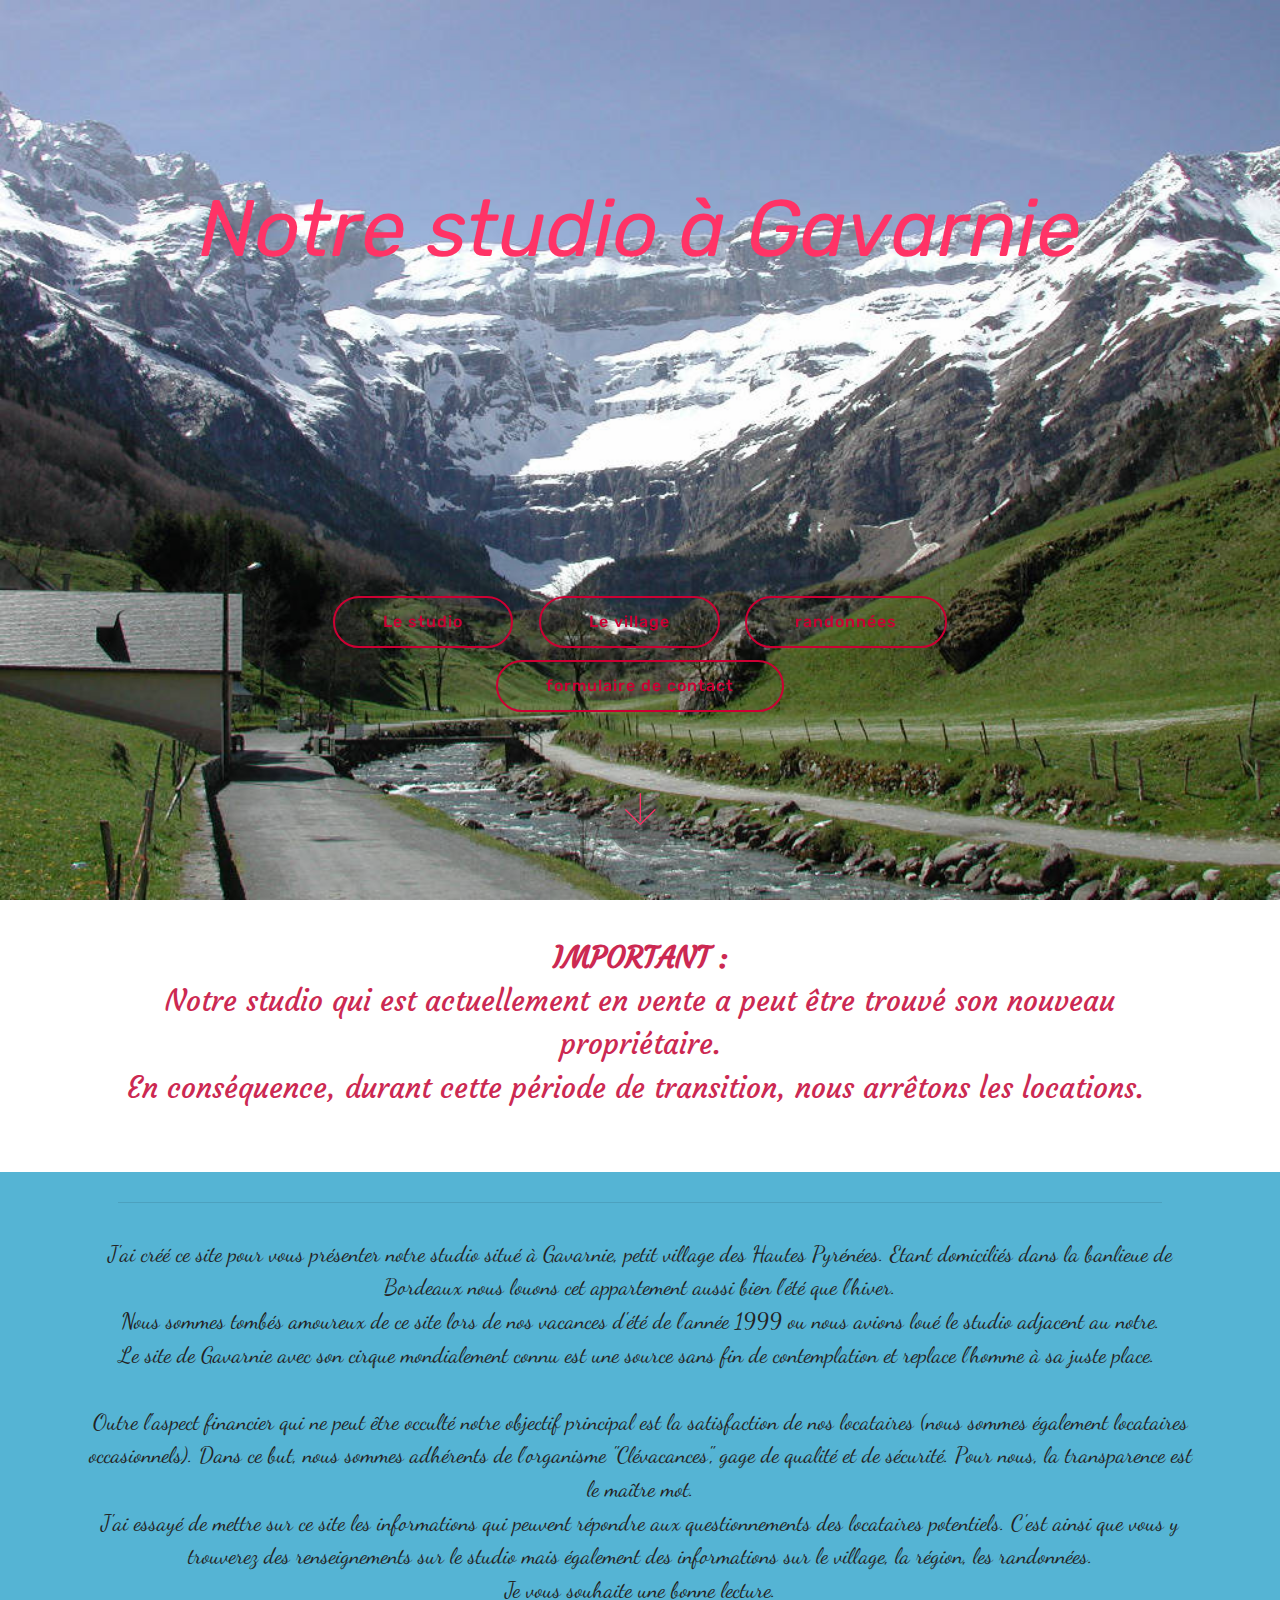
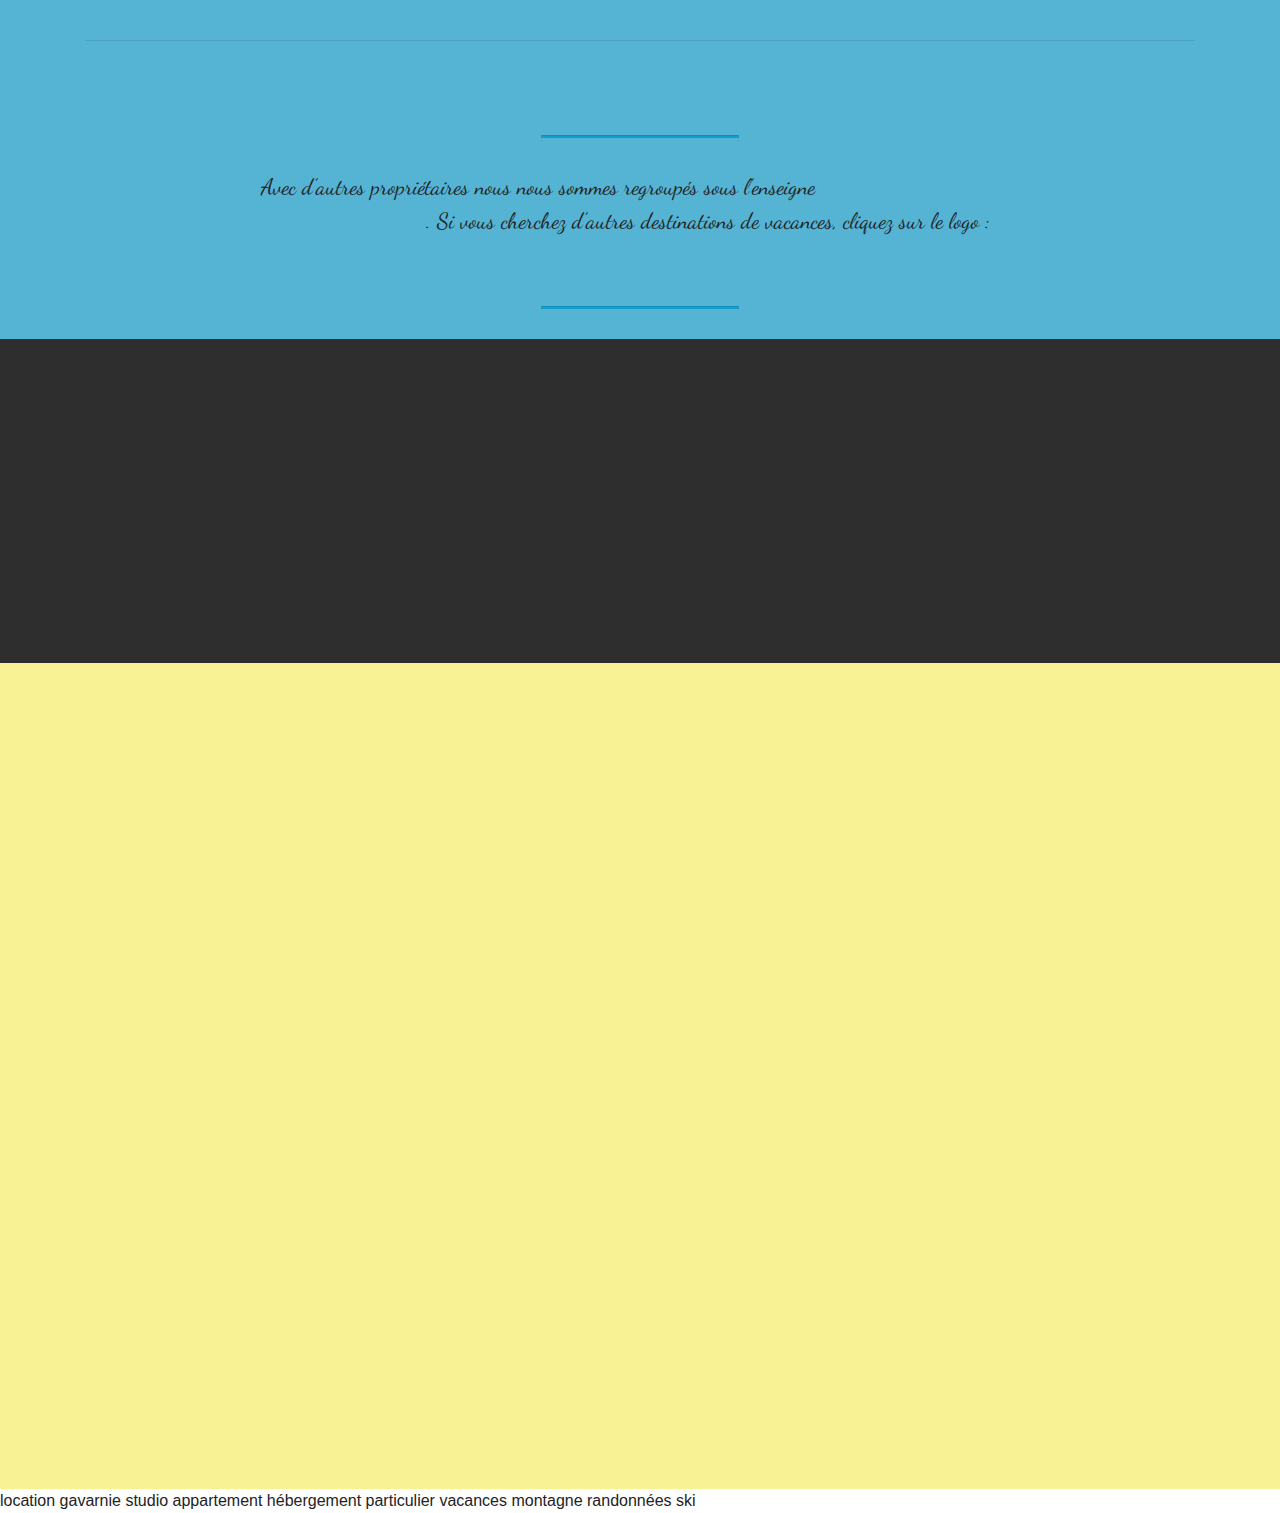
==== commit 4466a349: "create github pages" ====
--- a/index.html
+++ b/index.html
@@ -1,14 +1,15 @@
 <!DOCTYPE html>
-<html >
+<html  >
 <head>
-  <!-- Site made with Mobirise Website Builder v4.7.2, https://mobirise.com -->
+  
   <meta charset="UTF-8">
   <meta http-equiv="X-UA-Compatible" content="IE=edge">
-  <meta name="generator" content="Mobirise v4.7.2, mobirise.com">
+  
   <meta name="viewport" content="width=device-width, initial-scale=1, minimum-scale=1">
   <link rel="shortcut icon" href="assets/images/logo4.png" type="image/x-icon">
   <meta name="description" content="studio en location à Gavarnie Hautes-Pyrénées, fonctionnel, pratique agréé Clévacances
 Hébergement en direct avec le propriètaire; Superbe site patrimoine mondial UNESCO, randonnées, ski, vacances">
+  
   <title>acceuil</title>
   <link rel="stylesheet" href="assets/web/assets/mobirise-icons/mobirise-icons.css">
   <link rel="stylesheet" href="assets/tether/tether.min.css">
@@ -16,8 +17,8 @@
   <link rel="stylesheet" href="assets/bootstrap/css/bootstrap.min.css">
   <link rel="stylesheet" href="assets/bootstrap/css/bootstrap-grid.min.css">
   <link rel="stylesheet" href="assets/bootstrap/css/bootstrap-reboot.min.css">
+  <link rel="stylesheet" href="assets/animatecss/animate.min.css">
   <link rel="stylesheet" href="assets/socicon/css/styles.css">
-  <link rel="stylesheet" href="assets/animatecss/animate.min.css">
   <link rel="stylesheet" href="assets/theme/css/style.css">
   <link rel="stylesheet" href="assets/mobirise/css/mbr-additional.css" type="text/css">
   
@@ -64,7 +65,20 @@
     </div>
 </section>
 
-<section class="engine"><a href="https://mobirise.me/l">free web templates</a></section><section class="mbr-section article content9 cid-qMSh7RDR7p" id="content9-i">
+<section class="mbr-section article content9 cid-reuv76NlPW" id="content9-4z">
+    
+     
+
+    <div class="container">
+        <div class="inner-container" style="width: 100%;">
+         
+            <div class="section-text align-center mbr-fonts-style display-5"><strong>IMPORTANT :</strong><br>Notre studio qui est actuellement en vente a peut être trouvé son nouveau propriétaire.<br>En conséquence, durant cette période de transition, nous arrêtons les locations.&nbsp;</div>
+         
+        </div>
+        </div>
+</section>
+
+<section class="mbr-section article content9 cid-qMSh7RDR7p" id="content9-i">
     
      
 
@@ -158,7 +172,7 @@
             <div class="media-container-column col-lg-8" data-form-type="formoid">
                     <div data-form-alert="" hidden="">votre message est envoyé</div>
             
-                    <form class="mbr-form" action="https://mobirise.com/" method="post" data-form-title="Mobirise Form"><input type="hidden" name="email" data-form-email="true" value="RlRYFaFA19nQxxpdo5IV0uyoLBHpsCDfABOycoLJC897Q/EOJ0E71ED0648SHewxFD7uAi3tdwcuzHN4kBgb5arGR3E2fTdB+pZ3EnX0FMDLCLDddWsWdUdGkq4PsdH0" data-form-field="Email">
+                    <form class="mbr-form" action="https://mobirise.com/" method="post" data-form-title="Mobirise Form"><input type="hidden" name="email" data-form-email="true" value="6gl++FFeSADTJFmjtucv+GfUQ8gySRusb9i6UQwcSUeg5eH3SUm8ptA4XO02OjWJ25QCKRrzcCLhIIIke932wuaozdlbYR2qVb4GijfUz6ihuD+jqJNTzPIr7YWF/20I">
                         <div class="row row-sm-offset">
                             <div class="col-md-4 multi-horizontal" data-for="name">
                                 <div class="form-group">
@@ -198,14 +212,14 @@
   <script src="assets/bootstrap/js/bootstrap.min.js"></script>
   <script src="assets/cookies-alert-plugin/cookies-alert-core.js"></script>
   <script src="assets/cookies-alert-plugin/cookies-alert-script.js"></script>
+  <script src="assets/smoothscroll/smooth-scroll.js"></script>
   <script src="assets/parallax/jarallax.min.js"></script>
   <script src="assets/viewportchecker/jquery.viewportchecker.js"></script>
-  <script src="assets/smoothscroll/smooth-scroll.js"></script>
   <script src="assets/theme/js/script.js"></script>
   <script src="assets/formoid/formoid.min.js"></script>
   
   location gavarnie studio appartement hébergement particulier vacances montagne randonnées ski
- <div id="scrollToTop" class="scrollToTop mbr-arrow-up"><a style="text-align: center;"><i></i></a></div>
+ <div id="scrollToTop" class="scrollToTop mbr-arrow-up"><a style="text-align: center;"><i class="mbr-arrow-up-icon mbr-arrow-up-icon-cm cm-icon cm-icon-smallarrow-up"></i></a></div>
     <input name="animation" type="hidden">
   <input name="cookieData" type="hidden" data-cookie-text="We use cookies to give you the best experience. Read our <a href='privacy.html'>cookie policy</a>.">
   </body>
